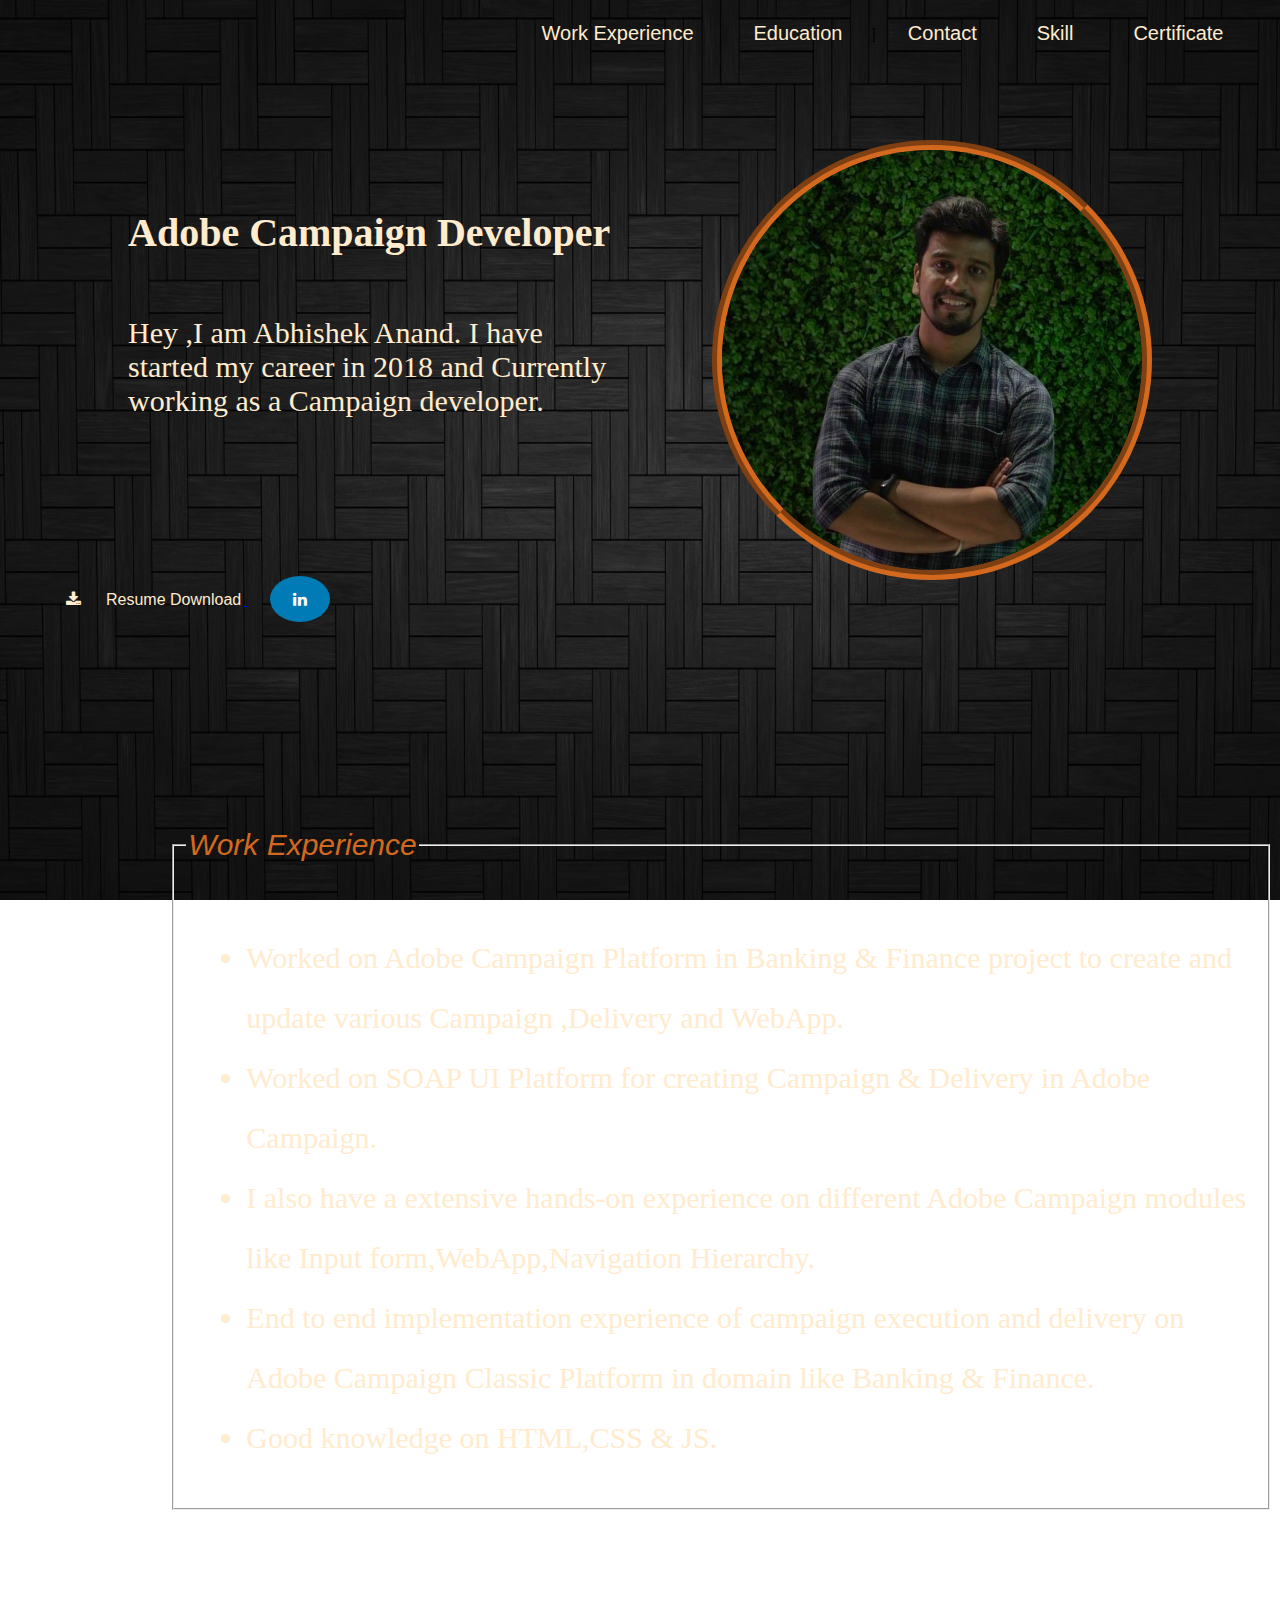
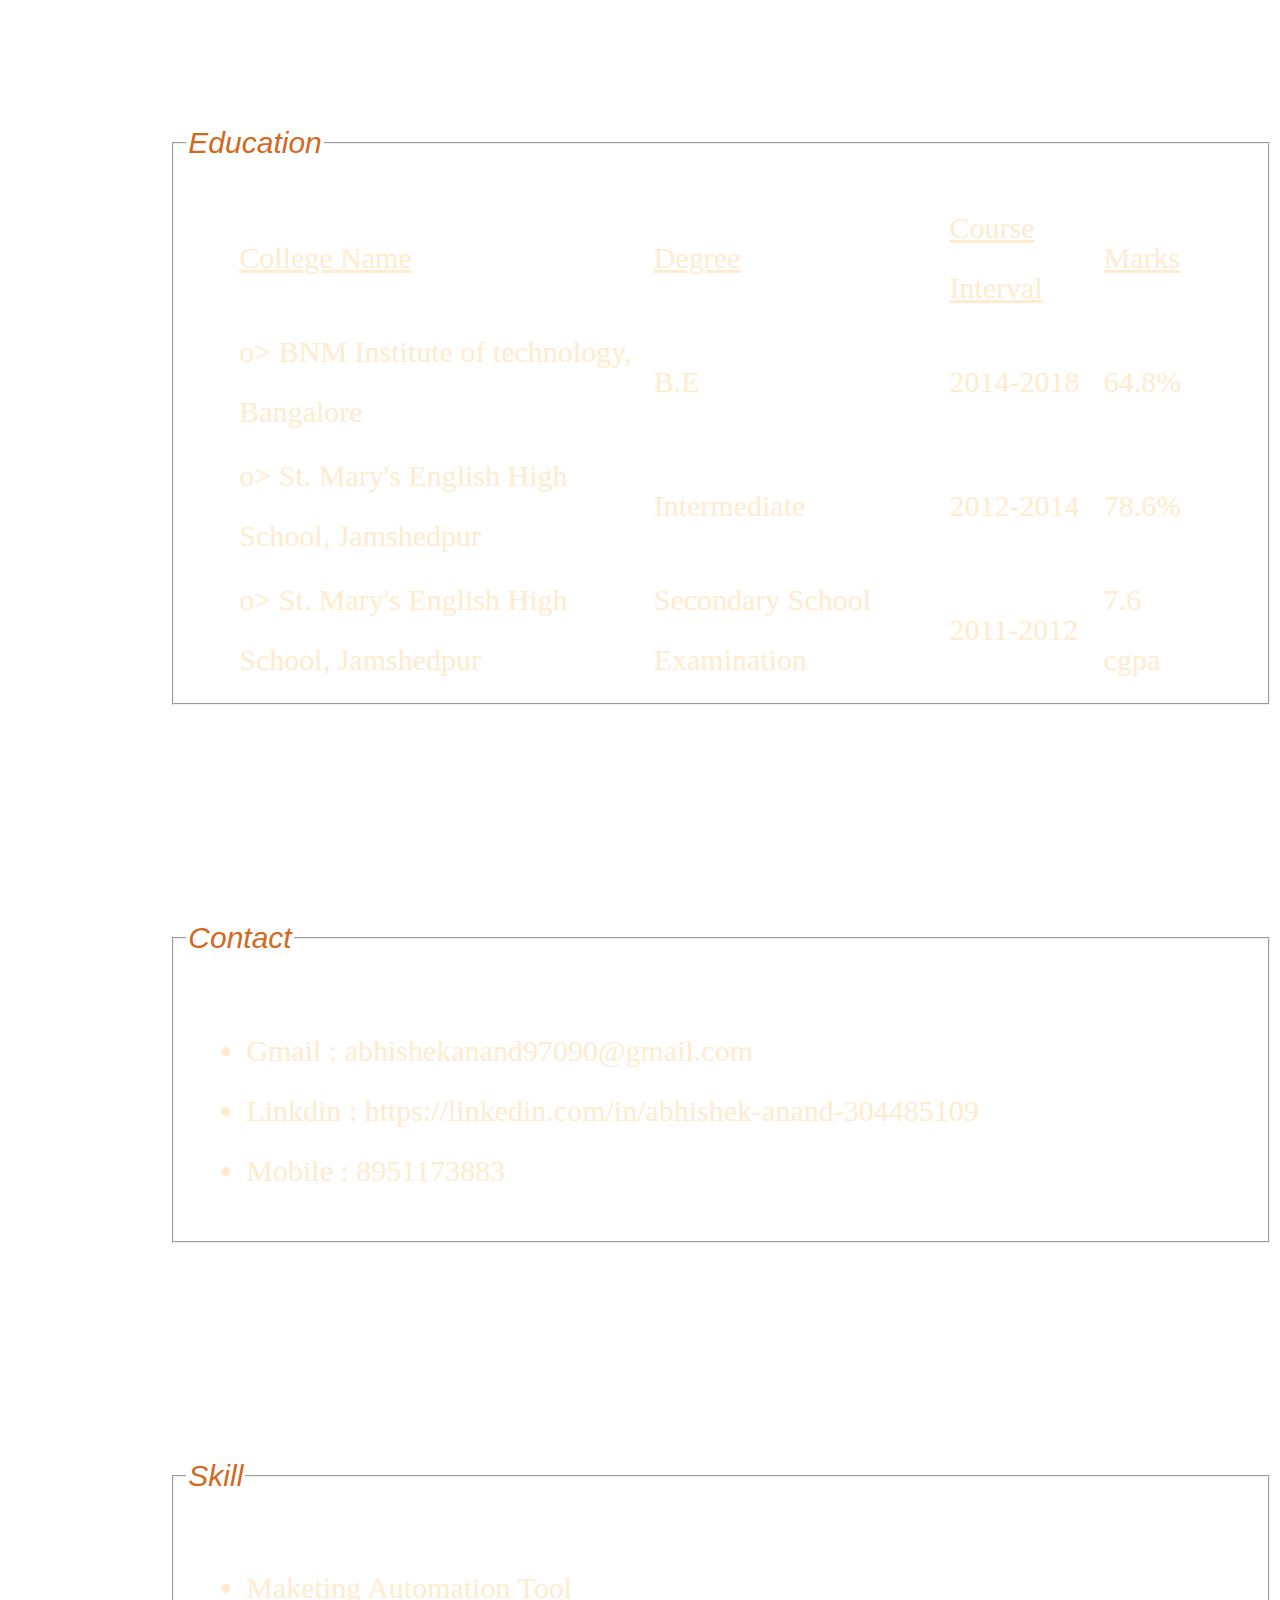
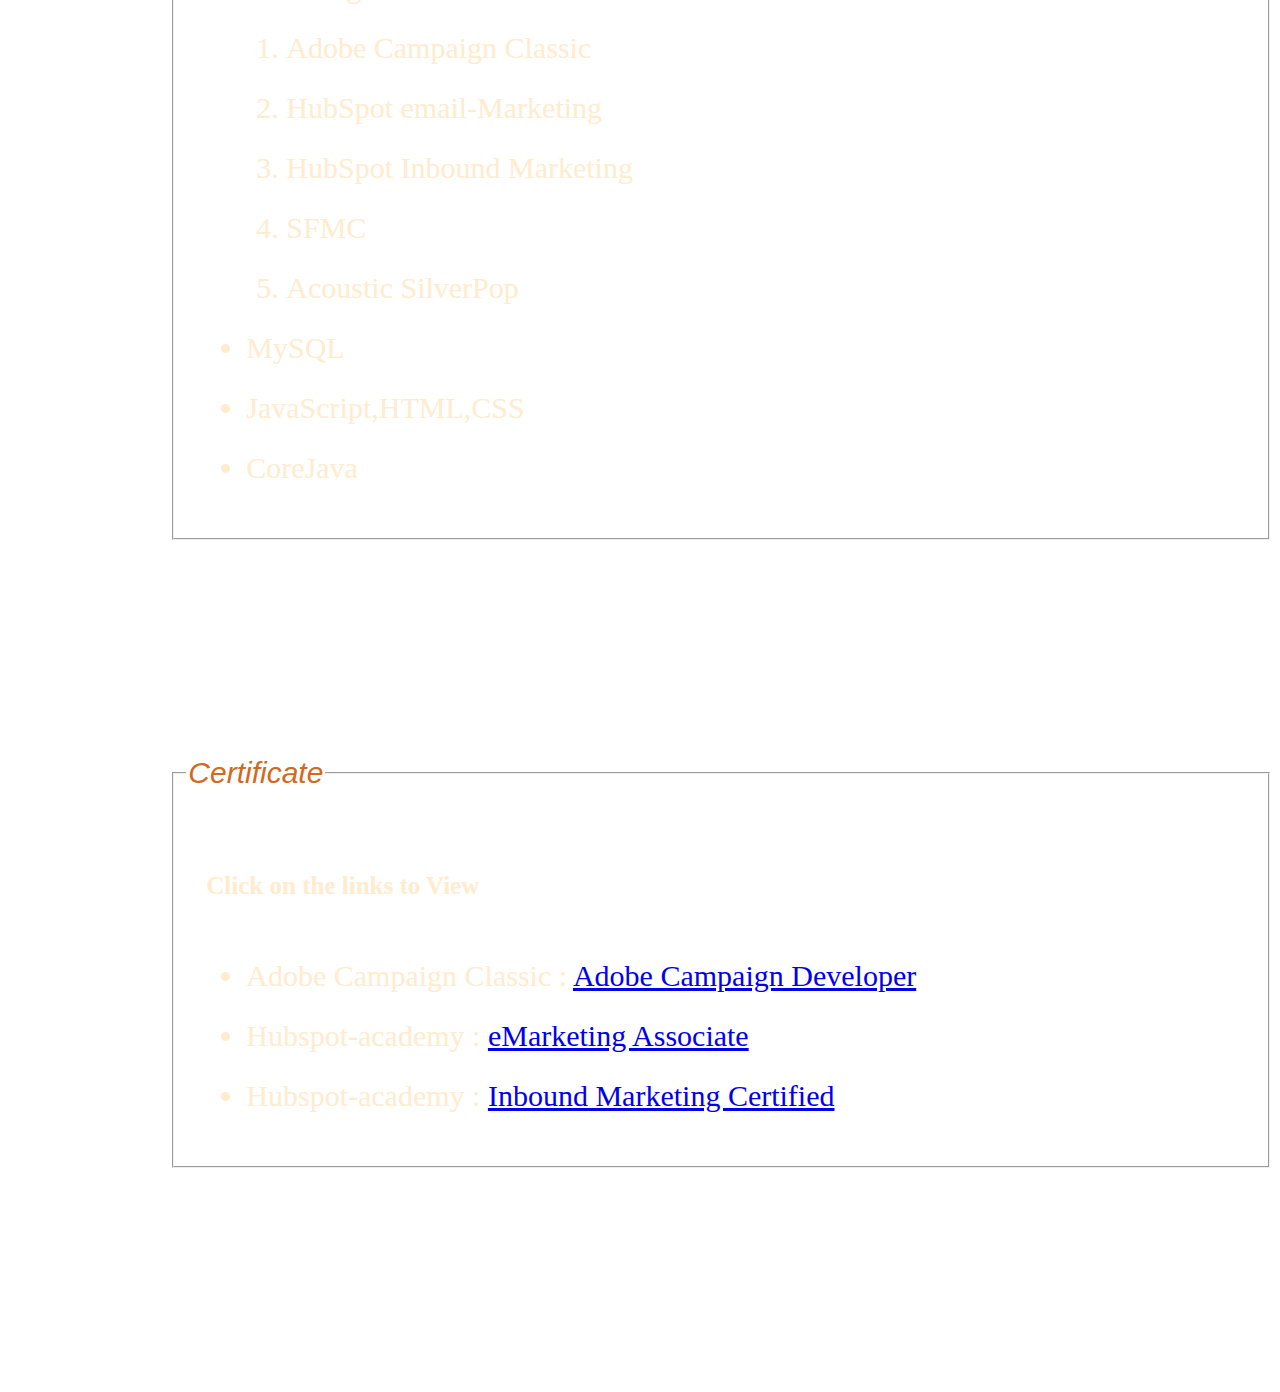
==== index.html @ 121d0bba "Update index.html" ====
<!DOCTYPE html>
<html>
    <head>
      <link rel="icon" href="logo.jpg" type="image/gif" sizes="16x16">
      <meta name="viewport" content="width=device-width, initial-scale=1.0">
        <title>Abhi-Portfolio</title>
        <link rel="stylesheet" href="lookfill.css" type="text/css">
        <link rel="stylesheet" href="favicon.css" type="text/css">
        <link rel="stylesheet" href="https://cdnjs.cloudflare.com/ajax/libs/font-awesome/4.7.0/css/font-awesome.min.css">
        
        <script  type="text/javascript" src="scriptfile.js"></script>
    </head>

    <body>
      
        <div id="buttonshift" >
          
            <a  class="btn" href="#WorkExperience" id="work" >Work Experience</a>
           <a class="btn" href="#Education" id="edu">Education</a>]
            <a class="btn" href="#Contact" id="con">Contact</a>
            <a class="btn" href="#Skill" id="ski">Skill</a>
          <a class="btn" href="#Certificate" id="cer">Certificate</a>

          </div>
          
        <h1 id="about1">Adobe Campaign Developer</h1>
        <div id="about">Hey ,I am Abhishek Anand. I have started my career in 2018
             and Currently working as a Campaign developer. <br>
             
        </div>
        

        <span ><img id="mypic" src="mypic.jpg" alt="Profile Pic"></span>

       
        <a href="Myresume9_2020.pdf" target="_blank">
            <button class="download"><i class="fa fa-download"></i>Resume Download</button>
          </a>
        
          <div id="favicaon" style="display: inline; margin-left: 20px; position: relative;">
          <a href="https://www.linkedin.com/in/abhishek-anand-304485109/" target="_blank" class="fa fa-linkedin"></a>
          </div>
          <br></br><br></br><br></br><br></br><br></br><br></br>
          <fieldset id="fieldset">
            <legend class="legend" id="WorkExperience">Work Experience</legend>
            <div id="workexp">
              <ul>
                  <li id="o1">Worked on Adobe Campaign Platform in
                      Banking & Finance project to create and update various
                      Campaign ,Delivery and WebApp.
                  </li>
                  <li id="o2">
                     Worked on SOAP UI Platform for creating Campaign & Delivery in Adobe Campaign.
                  </li>
                  <li id="o3">
                      I also have a extensive hands-on experience on
      different Adobe Campaign modules like Input
      form,WebApp,Navigation Hierarchy. 
                  </li>
                  <li id="o4">
                      End to end implementation experience of campaign
      execution and delivery on Adobe Campaign Classic
      Platform in domain like Banking & Finance.
      
                  </li>
                  <li id="o5">
                      Good knowledge on HTML,CSS & JS.
                  </li>
                  
              </ul>
          </div>
          </fieldset>

          <br></br><br></br><br></br><br></br><br></br><br></br>
          <fieldset id="fieldset">
            <legend class="legend" id="Education">Education</legend>
            <div>
              <table>
                <table id="education" >
                <tr id="o1" style="width: auto; text-decoration: underline;">
                    <td>
                      College Name
                    </td>
                    <td>
                        Degree
                      </td>
                      <td>
                        Course Interval
                      </td>
                      <td>
                        Marks
                      </td>
                </tr>
    
                <tr id="o2" style="width: auto;" >
                    <td>
                       o> BNM Institute of technology, Bangalore
                    </td>
                    <td>
                        B.E
                      </td>
                      <td>
                        2014-2018
                      </td>
                      <td>
                        64.8%
                      </td>
                </tr>
    
                <tr  id="o3" style="width: auto;" >
                    <td>
                        o>  St. Mary's English High School, Jamshedpur
                    </td>
                    <td>
                        Intermediate
                      </td>
                      <td>
                        2012-2014
                      </td>
                      <td>
                        78.6%
                      </td>
                </tr>
                <tr  id="o4" style="width: auto;">
                    <td>
                        o>  St. Mary's English High School, Jamshedpur
                    </td>
                    <td>
                        Secondary School Examination
                      </td>
                      <td>
                        2011-2012
                      </td>
                      <td>
                        7.6 cgpa
                      </td>
                </tr>
            </table>
          </div>
          </fieldset>
          <br></br><br></br><br></br><br></br><br></br><br></br>

          <fieldset id="fieldset">
            <legend class="legend" id="Contact">Contact</legend>
            <div id="workexp">
              <ul>
                  <li id="o1">Gmail : abhishekanand97090@gmail.com
                  </li>
                  <li id="o2" >
                     Linkdin : https://linkedin.com/in/abhishek-anand-304485109
                  </li>
                  <li id="o3">
                      Mobile : 8951173883
                  </li>
                  
              </ul>
          </div>
          </fieldset>
          <br></br><br></br><br></br><br></br><br></br><br></br>
          <fieldset id="fieldset">
            <legend class="legend" id="Skill">Skill</legend>
            <div id="workexp">
              <ul>
                  <li id="o1">Maketing Automation Tool
                      <ol>
                          <li>
                              Adobe Campaign Classic
                          </li>
                          <li>
                              HubSpot email-Marketing
                          </li>
                          <li>
                              HubSpot Inbound Marketing
                          </li>
                          <li>
                             SFMC
                          </li>
                          <li>
                              Acoustic SilverPop
                          </li>
                      </ol>
                  </li>
                  <li id="o2" >
                      MySQL 
                  </li>
                  <li id="o3">
                      JavaScript,HTML,CSS
                  </li>
                  <li id="o4">
                      CoreJava
                  </li>
                  
              </ul>
          </div>
          </fieldset>
          <br></br><br></br><br></br><br></br><br></br><br></br>
          <fieldset id="fieldset">
            <legend class="legend" id="Certificate">Certificate</legend>
            <div id="workexp">
              <P id="clicktoview">Click on the links to View</P>
          <ul>
              <li id="o1">Adobe Campaign Classic : <a href="Adobe Certified Expert - Adobe Campaign Classic Developer certificate.pdf" target="_blank">Adobe Campaign Developer</a>
              </li>
              <li id="o2">Hubspot-academy : <a href="https://hubspot-academy.s3.amazonaws.com/prod/tracks/user-certificates/42e59c6eccc74c9c998860ed0d73ad3a-1573316222285.png" target="_blank">eMarketing Associate</a>
                
              </li>
              <li id="o3">
                  Hubspot-academy : <a href="https://hubspot-academy.s3.amazonaws.com/prod/tracks/user-certificates/e8652c9cdcc6486da50f7820f9ba9995-1583338075928.png" target="_blank">Inbound Marketing Certified</a>
              </li>
              
          </ul>
      </div>
              
          </fieldset>

          <br></br><br></br><br></br><br></br><br></br><br></br>


    </body>
</html>
---- lookfill.css ----
body{
    background-image: url(bakground.jpg);
    background-size: cover;
    background-attachment: fixed;
   
 }
 
.btn{
     border: none;
     background-color: inherit;
     color: blanchedalmond;
     padding: 14px 28px;
     font-size: 20px;
     cursor: pointer;
     display: inline-block;
     font-family: -apple-system, BlinkMacSystemFont, 'Segoe UI', Roboto, Oxygen, Ubuntu, Cantarell, 'Open Sans', 'Helvetica Neue', sans-serif;
     border-radius: 20px;
     text-decoration: none;
     
     }

.btn:hover {background: chocolate;
        font-weight: bold;
         }
 
     
 
#about1{
     width: 500px;
     color: blanchedalmond;
     margin-top: 150px;
     margin-left: 120px;
     position: relative;
     font-size: 40px;
     transition: 2s;
     
     }

#about{
     width: 500px;
     color: blanchedalmond;
     margin-left: 120px;
     margin-top: 60px;
     font-size: 30px;
     position: relative;
     }
 
#mypic{
     border: 10px solid chocolate;
     width: 420px;
     height: 420px;
     margin-left: 55%;
     top: 140px;
     position: absolute;
     vertical-align:-webkit-baseline-middle;
     border-radius: 50%;
     border-style: groove;
     transition: 1.5s;
   
    }
    
#mypic:hover{
     
     width: 450px;
     height: 450px;
    
    }
   
   
 
#buttonshift{margin-left: 40%;}
 
.download{
         border: none;
         background-color: inherit;
         color: blanchedalmond;
         padding: 1px 2px;
         font-size: 16px;
         cursor: pointer;
         display: inline-block;
         margin-top: 150px;
         margin-left: 30px;
         position: relative;
     }
     
.download:hover {color: lawngreen;}
 
#workexp{
         
         color: blanchedalmond;
         margin-left: 20px;
         margin-top: 60px;
         font-size: 30px;
         position: relative;
         line-height: 60px;
         }
     
#o1,#o2,#o3,#o4,#o5{
             transition: .8s;
         }
    #o1:hover{
             color: lawngreen;
         }
    #o2:hover{
             color: lawngreen;
         }
    #o3:hover{
             color: lawngreen;
         }
    #o4:hover{
             color: lawngreen;
         }
    #o5:hover{
             color: lawngreen;
         }
 
#education{
         
    color: blanchedalmond;
    margin-left: 50px;
    margin-top: 30px;
    font-size: 30px;
    position: relative;
    line-height: 60px;
    width: 90%;
    }

.fa {
    padding: 15px;
    font-size: 50px;
    width: 30px;
    text-align: center;
    text-decoration: none;
    margin: 7px 3px;
    border-radius: 50%;
              }
              
.fa:hover {
    opacity: 0.7;
}

.fa-linkedin {
background: #007bb5;
color: white;
}


#fieldset{
    
max-width: 1080px;

text-align: left;
margin-left: 13%;



}


.legend{
    color: chocolate;
    font-size: 30px;
    font-style: italic;
    
    font-family: 'Trebuchet MS', 'Lucida Sans Unicode', 'Lucida Grande', 'Lucida Sans', Arial, sans-serif;
}
#clicktoview{
    font-size: 25px;
    font-weight: bold;
}

  @media only screen and (max-width:500px)
 {
    /* For phone: */
    body{
        background-image: url(bakground.jpg);
        background-size: cover;
        background-attachment: fixed;
        width: inherit;
        margin-left: 20px;
     }
     
    .btn{
         border: none;
         background-color: inherit;
         color: blanchedalmond;
         padding: 8px 9px;
         font-size: 7px;
         cursor: pointer;
         display: inline-block;
         font-family: -apple-system, BlinkMacSystemFont, 'Segoe UI', Roboto, Oxygen, Ubuntu, Cantarell, 'Open Sans', 'Helvetica Neue', sans-serif;
         border-radius: 20px;
         text-decoration: none;
         
         }
    
    .btn:hover {background: chocolate;
            font-weight: bold;
             }
     
         
     
    #about1{
         width: 100px;
         color: blanchedalmond;
         margin-top: 60px;
         margin-left: 30px;
         position: relative;
         font-size: 10px;
         transition: 2s;
         
         }
         
    
    #about{
         width: 100px;
         color: blanchedalmond;
         margin-left: 30px;
         margin-top: 40px;
         font-size: 10px;
         position: relative;
         }
     
    #mypic{
         border: 10px solid chocolate;
         width: 80px;
         height: 80px;
         margin-left: 190px;
         top: 90px;
         position: absolute;
         vertical-align:-webkit-baseline-middle;
         border-radius: 50%;
         border-style: groove;
         transition: 1.5s;
       
        }
        
    #mypic:hover{
         
         width: 100px;
         height: 100px;
        
        }
       
       
     
    #buttonshift{margin-left: 20%;}
     
    .download{
             border: none;
             background-color: inherit;
             color: blanchedalmond;
             padding: 1px 2px;
             font-size: 8px;
             cursor: pointer;
             display: inline-block;
             margin-top: 80px;
             margin-left: 2px;
             position: relative;
         }
         
    .download:hover {color: lawngreen;}
     
    #workexp{
             
             color: blanchedalmond;
             margin-left: 5px;
             margin-top: 20px;
             font-size:5px;
             position: relative;
             line-height: 15px;
             
             }
         
    #o1,#o2,#o3,#o4,#o5{
                 transition: .5s;
                 font-size: 10px;
             }
        #o1:hover{
                 color: lawngreen;
             }
        #o2:hover{
                 color: lawngreen;
             }
        #o3:hover{
                 color: lawngreen;
             }
        #o4:hover{
                 color: lawngreen;
             }
        #o5:hover{
                 color: lawngreen;
             }
     
    #education{
             
        color: blanchedalmond;
        margin-left: 0px;
        margin-top: 20px;
        font-size: 5px;
        position: relative;
        line-height: 15px;
        
        }
    
    .fa {
        padding: 5px;
        font-size: 15px;
        width: 10px;
        text-align: center;
        text-decoration: none;
        margin: 7px 3px;
        border-radius: 50%;
                  }
                  
    .fa:hover {
        opacity: 0.7;
    }
    
    .fa-linkedin {
    background: #007bb5;
    color: white;
    }
    .fa-instagram {
    background:#cc0000;
    color: white;
    }
    
    #fieldset{
        
    max-width: 230px;
    margin-left: 30px;
    text-align: left;
    
    
    
    
    
    }
    
    
    .legend{
        color: chocolate;
        font-size: 10px;
        font-style: italic;
        
        font-family: 'Trebuchet MS', 'Lucida Sans Unicode', 'Lucida Grande', 'Lucida Sans', Arial, sans-serif;
    }
    
    #clicktoview{
        font-size: 5px;
        font-weight: bold;
    }
   
  }
---- favicon.css ----
/*!
 *  Font Awesome 4.7.0 by @davegandy - http://fontawesome.io - @fontawesome
 *  License - http://fontawesome.io/license (Font: SIL OFL 1.1, CSS: MIT License)
 */@font-face{font-family:'FontAwesome';src:url('../fonts/fontawesome-webfont.eot?v=4.7.0');src:url('../fonts/fontawesome-webfont.eot?#iefix&v=4.7.0') format('embedded-opentype'),url('../fonts/fontawesome-webfont.woff2?v=4.7.0') format('woff2'),url('../fonts/fontawesome-webfont.woff?v=4.7.0') format('woff'),url('../fonts/fontawesome-webfont.ttf?v=4.7.0') format('truetype'),url('../fonts/fontawesome-webfont.svg?v=4.7.0#fontawesomeregular') format('svg');font-weight:normal;font-style:normal}.fa{display:inline-block;font:normal normal normal 14px/1 FontAwesome;font-size:inherit;text-rendering:auto;-webkit-font-smoothing:antialiased;-moz-osx-font-smoothing:grayscale}.fa-lg{font-size:1.33333333em;line-height:.75em;vertical-align:-15%}.fa-2x{font-size:2em}.fa-3x{font-size:3em}.fa-4x{font-size:4em}.fa-5x{font-size:5em}.fa-fw{width:1.28571429em;text-align:center}.fa-ul{padding-left:0;margin-left:2.14285714em;list-style-type:none}.fa-ul>li{position:relative}.fa-li{position:absolute;left:-2.14285714em;width:2.14285714em;top:.14285714em;text-align:center}.fa-li.fa-lg{left:-1.85714286em}.fa-border{padding:.2em .25em .15em;border:solid .08em #eee;border-radius:.1em}.fa-pull-left{float:left}.fa-pull-right{float:right}.fa.fa-pull-left{margin-right:.3em}.fa.fa-pull-right{margin-left:.3em}.pull-right{float:right}.pull-left{float:left}.fa.pull-left{margin-right:.3em}.fa.pull-right{margin-left:.3em}.fa-spin{-webkit-animation:fa-spin 2s infinite linear;animation:fa-spin 2s infinite linear}.fa-pulse{-webkit-animation:fa-spin 1s infinite steps(8);animation:fa-spin 1s infinite steps(8)}@-webkit-keyframes fa-spin{0%{-webkit-transform:rotate(0deg);transform:rotate(0deg)}100%{-webkit-transform:rotate(359deg);transform:rotate(359deg)}}@keyframes fa-spin{0%{-webkit-transform:rotate(0deg);transform:rotate(0deg)}100%{-webkit-transform:rotate(359deg);transform:rotate(359deg)}}.fa-rotate-90{-ms-filter:"progid:DXImageTransform.Microsoft.BasicImage(rotation=1)";-webkit-transform:rotate(90deg);-ms-transform:rotate(90deg);transform:rotate(90deg)}.fa-rotate-180{-ms-filter:"progid:DXImageTransform.Microsoft.BasicImage(rotation=2)";-webkit-transform:rotate(180deg);-ms-transform:rotate(180deg);transform:rotate(180deg)}.fa-rotate-270{-ms-filter:"progid:DXImageTransform.Microsoft.BasicImage(rotation=3)";-webkit-transform:rotate(270deg);-ms-transform:rotate(270deg);transform:rotate(270deg)}.fa-flip-horizontal{-ms-filter:"progid:DXImageTransform.Microsoft.BasicImage(rotation=0, mirror=1)";-webkit-transform:scale(-1, 1);-ms-transform:scale(-1, 1);transform:scale(-1, 1)}.fa-flip-vertical{-ms-filter:"progid:DXImageTransform.Microsoft.BasicImage(rotation=2, mirror=1)";-webkit-transform:scale(1, -1);-ms-transform:scale(1, -1);transform:scale(1, -1)}:root .fa-rotate-90,:root .fa-rotate-180,:root .fa-rotate-270,:root .fa-flip-horizontal,:root .fa-flip-vertical{filter:none}.fa-stack{position:relative;display:inline-block;width:2em;height:2em;line-height:2em;vertical-align:middle}.fa-stack-1x,.fa-stack-2x{position:absolute;left:0;width:100%;text-align:center}.fa-stack-1x{line-height:inherit}.fa-stack-2x{font-size:2em}.fa-inverse{color:#fff}.fa-glass:before{content:"\f000"}.fa-music:before{content:"\f001"}.fa-search:before{content:"\f002"}.fa-envelope-o:before{content:"\f003"}.fa-heart:before{content:"\f004"}.fa-star:before{content:"\f005"}.fa-star-o:before{content:"\f006"}.fa-user:before{content:"\f007"}.fa-film:before{content:"\f008"}.fa-th-large:before{content:"\f009"}.fa-th:before{content:"\f00a"}.fa-th-list:before{content:"\f00b"}.fa-check:before{content:"\f00c"}.fa-remove:before,.fa-close:before,.fa-times:before{content:"\f00d"}.fa-search-plus:before{content:"\f00e"}.fa-search-minus:before{content:"\f010"}.fa-power-off:before{content:"\f011"}.fa-signal:before{content:"\f012"}.fa-gear:before,.fa-cog:before{content:"\f013"}.fa-trash-o:before{content:"\f014"}.fa-home:before{content:"\f015"}.fa-file-o:before{content:"\f016"}.fa-clock-o:before{content:"\f017"}.fa-road:before{content:"\f018"}.fa-download:before{content:"\f019"}.fa-arrow-circle-o-down:before{content:"\f01a"}.fa-arrow-circle-o-up:before{content:"\f01b"}.fa-inbox:before{content:"\f01c"}.fa-play-circle-o:before{content:"\f01d"}.fa-rotate-right:before,.fa-repeat:before{content:"\f01e"}.fa-refresh:before{content:"\f021"}.fa-list-alt:before{content:"\f022"}.fa-lock:before{content:"\f023"}.fa-flag:before{content:"\f024"}.fa-headphones:before{content:"\f025"}.fa-volume-off:before{content:"\f026"}.fa-volume-down:before{content:"\f027"}.fa-volume-up:before{content:"\f028"}.fa-qrcode:before{content:"\f029"}.fa-barcode:before{content:"\f02a"}.fa-tag:before{content:"\f02b"}.fa-tags:before{content:"\f02c"}.fa-book:before{content:"\f02d"}.fa-bookmark:before{content:"\f02e"}.fa-print:before{content:"\f02f"}.fa-camera:before{content:"\f030"}.fa-font:before{content:"\f031"}.fa-bold:before{content:"\f032"}.fa-italic:before{content:"\f033"}.fa-text-height:before{content:"\f034"}.fa-text-width:before{content:"\f035"}.fa-align-left:before{content:"\f036"}.fa-align-center:before{content:"\f037"}.fa-align-right:before{content:"\f038"}.fa-align-justify:before{content:"\f039"}.fa-list:before{content:"\f03a"}.fa-dedent:before,.fa-outdent:before{content:"\f03b"}.fa-indent:before{content:"\f03c"}.fa-video-camera:before{content:"\f03d"}.fa-photo:before,.fa-image:before,.fa-picture-o:before{content:"\f03e"}.fa-pencil:before{content:"\f040"}.fa-map-marker:before{content:"\f041"}.fa-adjust:before{content:"\f042"}.fa-tint:before{content:"\f043"}.fa-edit:before,.fa-pencil-square-o:before{content:"\f044"}.fa-share-square-o:before{content:"\f045"}.fa-check-square-o:before{content:"\f046"}.fa-arrows:before{content:"\f047"}.fa-step-backward:before{content:"\f048"}.fa-fast-backward:before{content:"\f049"}.fa-backward:before{content:"\f04a"}.fa-play:before{content:"\f04b"}.fa-pause:before{content:"\f04c"}.fa-stop:before{content:"\f04d"}.fa-forward:before{content:"\f04e"}.fa-fast-forward:before{content:"\f050"}.fa-step-forward:before{content:"\f051"}.fa-eject:before{content:"\f052"}.fa-chevron-left:before{content:"\f053"}.fa-chevron-right:before{content:"\f054"}.fa-plus-circle:before{content:"\f055"}.fa-minus-circle:before{content:"\f056"}.fa-times-circle:before{content:"\f057"}.fa-check-circle:before{content:"\f058"}.fa-question-circle:before{content:"\f059"}.fa-info-circle:before{content:"\f05a"}.fa-crosshairs:before{content:"\f05b"}.fa-times-circle-o:before{content:"\f05c"}.fa-check-circle-o:before{content:"\f05d"}.fa-ban:before{content:"\f05e"}.fa-arrow-left:before{content:"\f060"}.fa-arrow-right:before{content:"\f061"}.fa-arrow-up:before{content:"\f062"}.fa-arrow-down:before{content:"\f063"}.fa-mail-forward:before,.fa-share:before{content:"\f064"}.fa-expand:before{content:"\f065"}.fa-compress:before{content:"\f066"}.fa-plus:before{content:"\f067"}.fa-minus:before{content:"\f068"}.fa-asterisk:before{content:"\f069"}.fa-exclamation-circle:before{content:"\f06a"}.fa-gift:before{content:"\f06b"}.fa-leaf:before{content:"\f06c"}.fa-fire:before{content:"\f06d"}.fa-eye:before{content:"\f06e"}.fa-eye-slash:before{content:"\f070"}.fa-warning:before,.fa-exclamation-triangle:before{content:"\f071"}.fa-plane:before{content:"\f072"}.fa-calendar:before{content:"\f073"}.fa-random:before{content:"\f074"}.fa-comment:before{content:"\f075"}.fa-magnet:before{content:"\f076"}.fa-chevron-up:before{content:"\f077"}.fa-chevron-down:before{content:"\f078"}.fa-retweet:before{content:"\f079"}.fa-shopping-cart:before{content:"\f07a"}.fa-folder:before{content:"\f07b"}.fa-folder-open:before{content:"\f07c"}.fa-arrows-v:before{content:"\f07d"}.fa-arrows-h:before{content:"\f07e"}.fa-bar-chart-o:before,.fa-bar-chart:before{content:"\f080"}.fa-twitter-square:before{content:"\f081"}.fa-facebook-square:before{content:"\f082"}.fa-camera-retro:before{content:"\f083"}.fa-key:before{content:"\f084"}.fa-gears:before,.fa-cogs:before{content:"\f085"}.fa-comments:before{content:"\f086"}.fa-thumbs-o-up:before{content:"\f087"}.fa-thumbs-o-down:before{content:"\f088"}.fa-star-half:before{content:"\f089"}.fa-heart-o:before{content:"\f08a"}.fa-sign-out:before{content:"\f08b"}.fa-linkedin-square:before{content:"\f08c"}.fa-thumb-tack:before{content:"\f08d"}.fa-external-link:before{content:"\f08e"}.fa-sign-in:before{content:"\f090"}.fa-trophy:before{content:"\f091"}.fa-github-square:before{content:"\f092"}.fa-upload:before{content:"\f093"}.fa-lemon-o:before{content:"\f094"}.fa-phone:before{content:"\f095"}.fa-square-o:before{content:"\f096"}.fa-bookmark-o:before{content:"\f097"}.fa-phone-square:before{content:"\f098"}.fa-twitter:before{content:"\f099"}.fa-facebook-f:before,.fa-facebook:before{content:"\f09a"}.fa-github:before{content:"\f09b"}.fa-unlock:before{content:"\f09c"}.fa-credit-card:before{content:"\f09d"}.fa-feed:before,.fa-rss:before{content:"\f09e"}.fa-hdd-o:before{content:"\f0a0"}.fa-bullhorn:before{content:"\f0a1"}.fa-bell:before{content:"\f0f3"}.fa-certificate:before{content:"\f0a3"}.fa-hand-o-right:before{content:"\f0a4"}.fa-hand-o-left:before{content:"\f0a5"}.fa-hand-o-up:before{content:"\f0a6"}.fa-hand-o-down:before{content:"\f0a7"}.fa-arrow-circle-left:before{content:"\f0a8"}.fa-arrow-circle-right:before{content:"\f0a9"}.fa-arrow-circle-up:before{content:"\f0aa"}.fa-arrow-circle-down:before{content:"\f0ab"}.fa-globe:before{content:"\f0ac"}.fa-wrench:before{content:"\f0ad"}.fa-tasks:before{content:"\f0ae"}.fa-filter:before{content:"\f0b0"}.fa-briefcase:before{content:"\f0b1"}.fa-arrows-alt:before{content:"\f0b2"}.fa-group:before,.fa-users:before{content:"\f0c0"}.fa-chain:before,.fa-link:before{content:"\f0c1"}.fa-cloud:before{content:"\f0c2"}.fa-flask:before{content:"\f0c3"}.fa-cut:before,.fa-scissors:before{content:"\f0c4"}.fa-copy:before,.fa-files-o:before{content:"\f0c5"}.fa-paperclip:before{content:"\f0c6"}.fa-save:before,.fa-floppy-o:before{content:"\f0c7"}.fa-square:before{content:"\f0c8"}.fa-navicon:before,.fa-reorder:before,.fa-bars:before{content:"\f0c9"}.fa-list-ul:before{content:"\f0ca"}.fa-list-ol:before{content:"\f0cb"}.fa-strikethrough:before{content:"\f0cc"}.fa-underline:before{content:"\f0cd"}.fa-table:before{content:"\f0ce"}.fa-magic:before{content:"\f0d0"}.fa-truck:before{content:"\f0d1"}.fa-pinterest:before{content:"\f0d2"}.fa-pinterest-square:before{content:"\f0d3"}.fa-google-plus-square:before{content:"\f0d4"}.fa-google-plus:before{content:"\f0d5"}.fa-money:before{content:"\f0d6"}.fa-caret-down:before{content:"\f0d7"}.fa-caret-up:before{content:"\f0d8"}.fa-caret-left:before{content:"\f0d9"}.fa-caret-right:before{content:"\f0da"}.fa-columns:before{content:"\f0db"}.fa-unsorted:before,.fa-sort:before{content:"\f0dc"}.fa-sort-down:before,.fa-sort-desc:before{content:"\f0dd"}.fa-sort-up:before,.fa-sort-asc:before{content:"\f0de"}.fa-envelope:before{content:"\f0e0"}.fa-linkedin:before{content:"\f0e1"}.fa-rotate-left:before,.fa-undo:before{content:"\f0e2"}.fa-legal:before,.fa-gavel:before{content:"\f0e3"}.fa-dashboard:before,.fa-tachometer:before{content:"\f0e4"}.fa-comment-o:before{content:"\f0e5"}.fa-comments-o:before{content:"\f0e6"}.fa-flash:before,.fa-bolt:before{content:"\f0e7"}.fa-sitemap:before{content:"\f0e8"}.fa-umbrella:before{content:"\f0e9"}.fa-paste:before,.fa-clipboard:before{content:"\f0ea"}.fa-lightbulb-o:before{content:"\f0eb"}.fa-exchange:before{content:"\f0ec"}.fa-cloud-download:before{content:"\f0ed"}.fa-cloud-upload:before{content:"\f0ee"}.fa-user-md:before{content:"\f0f0"}.fa-stethoscope:before{content:"\f0f1"}.fa-suitcase:before{content:"\f0f2"}.fa-bell-o:before{content:"\f0a2"}.fa-coffee:before{content:"\f0f4"}.fa-cutlery:before{content:"\f0f5"}.fa-file-text-o:before{content:"\f0f6"}.fa-building-o:before{content:"\f0f7"}.fa-hospital-o:before{content:"\f0f8"}.fa-ambulance:before{content:"\f0f9"}.fa-medkit:before{content:"\f0fa"}.fa-fighter-jet:before{content:"\f0fb"}.fa-beer:before{content:"\f0fc"}.fa-h-square:before{content:"\f0fd"}.fa-plus-square:before{content:"\f0fe"}.fa-angle-double-left:before{content:"\f100"}.fa-angle-double-right:before{content:"\f101"}.fa-angle-double-up:before{content:"\f102"}.fa-angle-double-down:before{content:"\f103"}.fa-angle-left:before{content:"\f104"}.fa-angle-right:before{content:"\f105"}.fa-angle-up:before{content:"\f106"}.fa-angle-down:before{content:"\f107"}.fa-desktop:before{content:"\f108"}.fa-laptop:before{content:"\f109"}.fa-tablet:before{content:"\f10a"}.fa-mobile-phone:before,.fa-mobile:before{content:"\f10b"}.fa-circle-o:before{content:"\f10c"}.fa-quote-left:before{content:"\f10d"}.fa-quote-right:before{content:"\f10e"}.fa-spinner:before{content:"\f110"}.fa-circle:before{content:"\f111"}.fa-mail-reply:before,.fa-reply:before{content:"\f112"}.fa-github-alt:before{content:"\f113"}.fa-folder-o:before{content:"\f114"}.fa-folder-open-o:before{content:"\f115"}.fa-smile-o:before{content:"\f118"}.fa-frown-o:before{content:"\f119"}.fa-meh-o:before{content:"\f11a"}.fa-gamepad:before{content:"\f11b"}.fa-keyboard-o:before{content:"\f11c"}.fa-flag-o:before{content:"\f11d"}.fa-flag-checkered:before{content:"\f11e"}.fa-terminal:before{content:"\f120"}.fa-code:before{content:"\f121"}.fa-mail-reply-all:before,.fa-reply-all:before{content:"\f122"}.fa-star-half-empty:before,.fa-star-half-full:before,.fa-star-half-o:before{content:"\f123"}.fa-location-arrow:before{content:"\f124"}.fa-crop:before{content:"\f125"}.fa-code-fork:before{content:"\f126"}.fa-unlink:before,.fa-chain-broken:before{content:"\f127"}.fa-question:before{content:"\f128"}.fa-info:before{content:"\f129"}.fa-exclamation:before{content:"\f12a"}.fa-superscript:before{content:"\f12b"}.fa-subscript:before{content:"\f12c"}.fa-eraser:before{content:"\f12d"}.fa-puzzle-piece:before{content:"\f12e"}.fa-microphone:before{content:"\f130"}.fa-microphone-slash:before{content:"\f131"}.fa-shield:before{content:"\f132"}.fa-calendar-o:before{content:"\f133"}.fa-fire-extinguisher:before{content:"\f134"}.fa-rocket:before{content:"\f135"}.fa-maxcdn:before{content:"\f136"}.fa-chevron-circle-left:before{content:"\f137"}.fa-chevron-circle-right:before{content:"\f138"}.fa-chevron-circle-up:before{content:"\f139"}.fa-chevron-circle-down:before{content:"\f13a"}.fa-html5:before{content:"\f13b"}.fa-css3:before{content:"\f13c"}.fa-anchor:before{content:"\f13d"}.fa-unlock-alt:before{content:"\f13e"}.fa-bullseye:before{content:"\f140"}.fa-ellipsis-h:before{content:"\f141"}.fa-ellipsis-v:before{content:"\f142"}.fa-rss-square:before{content:"\f143"}.fa-play-circle:before{content:"\f144"}.fa-ticket:before{content:"\f145"}.fa-minus-square:before{content:"\f146"}.fa-minus-square-o:before{content:"\f147"}.fa-level-up:before{content:"\f148"}.fa-level-down:before{content:"\f149"}.fa-check-square:before{content:"\f14a"}.fa-pencil-square:before{content:"\f14b"}.fa-external-link-square:before{content:"\f14c"}.fa-share-square:before{content:"\f14d"}.fa-compass:before{content:"\f14e"}.fa-toggle-down:before,.fa-caret-square-o-down:before{content:"\f150"}.fa-toggle-up:before,.fa-caret-square-o-up:before{content:"\f151"}.fa-toggle-right:before,.fa-caret-square-o-right:before{content:"\f152"}.fa-euro:before,.fa-eur:before{content:"\f153"}.fa-gbp:before{content:"\f154"}.fa-dollar:before,.fa-usd:before{content:"\f155"}.fa-rupee:before,.fa-inr:before{content:"\f156"}.fa-cny:before,.fa-rmb:before,.fa-yen:before,.fa-jpy:before{content:"\f157"}.fa-ruble:before,.fa-rouble:before,.fa-rub:before{content:"\f158"}.fa-won:before,.fa-krw:before{content:"\f159"}.fa-bitcoin:before,.fa-btc:before{content:"\f15a"}.fa-file:before{content:"\f15b"}.fa-file-text:before{content:"\f15c"}.fa-sort-alpha-asc:before{content:"\f15d"}.fa-sort-alpha-desc:before{content:"\f15e"}.fa-sort-amount-asc:before{content:"\f160"}.fa-sort-amount-desc:before{content:"\f161"}.fa-sort-numeric-asc:before{content:"\f162"}.fa-sort-numeric-desc:before{content:"\f163"}.fa-thumbs-up:before{content:"\f164"}.fa-thumbs-down:before{content:"\f165"}.fa-youtube-square:before{content:"\f166"}.fa-youtube:before{content:"\f167"}.fa-xing:before{content:"\f168"}.fa-xing-square:before{content:"\f169"}.fa-youtube-play:before{content:"\f16a"}.fa-dropbox:before{content:"\f16b"}.fa-stack-overflow:before{content:"\f16c"}.fa-instagram:before{content:"\f16d"}.fa-flickr:before{content:"\f16e"}.fa-adn:before{content:"\f170"}.fa-bitbucket:before{content:"\f171"}.fa-bitbucket-square:before{content:"\f172"}.fa-tumblr:before{content:"\f173"}.fa-tumblr-square:before{content:"\f174"}.fa-long-arrow-down:before{content:"\f175"}.fa-long-arrow-up:before{content:"\f176"}.fa-long-arrow-left:before{content:"\f177"}.fa-long-arrow-right:before{content:"\f178"}.fa-apple:before{content:"\f179"}.fa-windows:before{content:"\f17a"}.fa-android:before{content:"\f17b"}.fa-linux:before{content:"\f17c"}.fa-dribbble:before{content:"\f17d"}.fa-skype:before{content:"\f17e"}.fa-foursquare:before{content:"\f180"}.fa-trello:before{content:"\f181"}.fa-female:before{content:"\f182"}.fa-male:before{content:"\f183"}.fa-gittip:before,.fa-gratipay:before{content:"\f184"}.fa-sun-o:before{content:"\f185"}.fa-moon-o:before{content:"\f186"}.fa-archive:before{content:"\f187"}.fa-bug:before{content:"\f188"}.fa-vk:before{content:"\f189"}.fa-weibo:before{content:"\f18a"}.fa-renren:before{content:"\f18b"}.fa-pagelines:before{content:"\f18c"}.fa-stack-exchange:before{content:"\f18d"}.fa-arrow-circle-o-right:before{content:"\f18e"}.fa-arrow-circle-o-left:before{content:"\f190"}.fa-toggle-left:before,.fa-caret-square-o-left:before{content:"\f191"}.fa-dot-circle-o:before{content:"\f192"}.fa-wheelchair:before{content:"\f193"}.fa-vimeo-square:before{content:"\f194"}.fa-turkish-lira:before,.fa-try:before{content:"\f195"}.fa-plus-square-o:before{content:"\f196"}.fa-space-shuttle:before{content:"\f197"}.fa-slack:before{content:"\f198"}.fa-envelope-square:before{content:"\f199"}.fa-wordpress:before{content:"\f19a"}.fa-openid:before{content:"\f19b"}.fa-institution:before,.fa-bank:before,.fa-university:before{content:"\f19c"}.fa-mortar-board:before,.fa-graduation-cap:before{content:"\f19d"}.fa-yahoo:before{content:"\f19e"}.fa-google:before{content:"\f1a0"}.fa-reddit:before{content:"\f1a1"}.fa-reddit-square:before{content:"\f1a2"}.fa-stumbleupon-circle:before{content:"\f1a3"}.fa-stumbleupon:before{content:"\f1a4"}.fa-delicious:before{content:"\f1a5"}.fa-digg:before{content:"\f1a6"}.fa-pied-piper-pp:before{content:"\f1a7"}.fa-pied-piper-alt:before{content:"\f1a8"}.fa-drupal:before{content:"\f1a9"}.fa-joomla:before{content:"\f1aa"}.fa-language:before{content:"\f1ab"}.fa-fax:before{content:"\f1ac"}.fa-building:before{content:"\f1ad"}.fa-child:before{content:"\f1ae"}.fa-paw:before{content:"\f1b0"}.fa-spoon:before{content:"\f1b1"}.fa-cube:before{content:"\f1b2"}.fa-cubes:before{content:"\f1b3"}.fa-behance:before{content:"\f1b4"}.fa-behance-square:before{content:"\f1b5"}.fa-steam:before{content:"\f1b6"}.fa-steam-square:before{content:"\f1b7"}.fa-recycle:before{content:"\f1b8"}.fa-automobile:before,.fa-car:before{content:"\f1b9"}.fa-cab:before,.fa-taxi:before{content:"\f1ba"}.fa-tree:before{content:"\f1bb"}.fa-spotify:before{content:"\f1bc"}.fa-deviantart:before{content:"\f1bd"}.fa-soundcloud:before{content:"\f1be"}.fa-database:before{content:"\f1c0"}.fa-file-pdf-o:before{content:"\f1c1"}.fa-file-word-o:before{content:"\f1c2"}.fa-file-excel-o:before{content:"\f1c3"}.fa-file-powerpoint-o:before{content:"\f1c4"}.fa-file-photo-o:before,.fa-file-picture-o:before,.fa-file-image-o:before{content:"\f1c5"}.fa-file-zip-o:before,.fa-file-archive-o:before{content:"\f1c6"}.fa-file-sound-o:before,.fa-file-audio-o:before{content:"\f1c7"}.fa-file-movie-o:before,.fa-file-video-o:before{content:"\f1c8"}.fa-file-code-o:before{content:"\f1c9"}.fa-vine:before{content:"\f1ca"}.fa-codepen:before{content:"\f1cb"}.fa-jsfiddle:before{content:"\f1cc"}.fa-life-bouy:before,.fa-life-buoy:before,.fa-life-saver:before,.fa-support:before,.fa-life-ring:before{content:"\f1cd"}.fa-circle-o-notch:before{content:"\f1ce"}.fa-ra:before,.fa-resistance:before,.fa-rebel:before{content:"\f1d0"}.fa-ge:before,.fa-empire:before{content:"\f1d1"}.fa-git-square:before{content:"\f1d2"}.fa-git:before{content:"\f1d3"}.fa-y-combinator-square:before,.fa-yc-square:before,.fa-hacker-news:before{content:"\f1d4"}.fa-tencent-weibo:before{content:"\f1d5"}.fa-qq:before{content:"\f1d6"}.fa-wechat:before,.fa-weixin:before{content:"\f1d7"}.fa-send:before,.fa-paper-plane:before{content:"\f1d8"}.fa-send-o:before,.fa-paper-plane-o:before{content:"\f1d9"}.fa-history:before{content:"\f1da"}.fa-circle-thin:before{content:"\f1db"}.fa-header:before{content:"\f1dc"}.fa-paragraph:before{content:"\f1dd"}.fa-sliders:before{content:"\f1de"}.fa-share-alt:before{content:"\f1e0"}.fa-share-alt-square:before{content:"\f1e1"}.fa-bomb:before{content:"\f1e2"}.fa-soccer-ball-o:before,.fa-futbol-o:before{content:"\f1e3"}.fa-tty:before{content:"\f1e4"}.fa-binoculars:before{content:"\f1e5"}.fa-plug:before{content:"\f1e6"}.fa-slideshare:before{content:"\f1e7"}.fa-twitch:before{content:"\f1e8"}.fa-yelp:before{content:"\f1e9"}.fa-newspaper-o:before{content:"\f1ea"}.fa-wifi:before{content:"\f1eb"}.fa-calculator:before{content:"\f1ec"}.fa-paypal:before{content:"\f1ed"}.fa-google-wallet:before{content:"\f1ee"}.fa-cc-visa:before{content:"\f1f0"}.fa-cc-mastercard:before{content:"\f1f1"}.fa-cc-discover:before{content:"\f1f2"}.fa-cc-amex:before{content:"\f1f3"}.fa-cc-paypal:before{content:"\f1f4"}.fa-cc-stripe:before{content:"\f1f5"}.fa-bell-slash:before{content:"\f1f6"}.fa-bell-slash-o:before{content:"\f1f7"}.fa-trash:before{content:"\f1f8"}.fa-copyright:before{content:"\f1f9"}.fa-at:before{content:"\f1fa"}.fa-eyedropper:before{content:"\f1fb"}.fa-paint-brush:before{content:"\f1fc"}.fa-birthday-cake:before{content:"\f1fd"}.fa-area-chart:before{content:"\f1fe"}.fa-pie-chart:before{content:"\f200"}.fa-line-chart:before{content:"\f201"}.fa-lastfm:before{content:"\f202"}.fa-lastfm-square:before{content:"\f203"}.fa-toggle-off:before{content:"\f204"}.fa-toggle-on:before{content:"\f205"}.fa-bicycle:before{content:"\f206"}.fa-bus:before{content:"\f207"}.fa-ioxhost:before{content:"\f208"}.fa-angellist:before{content:"\f209"}.fa-cc:before{content:"\f20a"}.fa-shekel:before,.fa-sheqel:before,.fa-ils:before{content:"\f20b"}.fa-meanpath:before{content:"\f20c"}.fa-buysellads:before{content:"\f20d"}.fa-connectdevelop:before{content:"\f20e"}.fa-dashcube:before{content:"\f210"}.fa-forumbee:before{content:"\f211"}.fa-leanpub:before{content:"\f212"}.fa-sellsy:before{content:"\f213"}.fa-shirtsinbulk:before{content:"\f214"}.fa-simplybuilt:before{content:"\f215"}.fa-skyatlas:before{content:"\f216"}.fa-cart-plus:before{content:"\f217"}.fa-cart-arrow-down:before{content:"\f218"}.fa-diamond:before{content:"\f219"}.fa-ship:before{content:"\f21a"}.fa-user-secret:before{content:"\f21b"}.fa-motorcycle:before{content:"\f21c"}.fa-street-view:before{content:"\f21d"}.fa-heartbeat:before{content:"\f21e"}.fa-venus:before{content:"\f221"}.fa-mars:before{content:"\f222"}.fa-mercury:before{content:"\f223"}.fa-intersex:before,.fa-transgender:before{content:"\f224"}.fa-transgender-alt:before{content:"\f225"}.fa-venus-double:before{content:"\f226"}.fa-mars-double:before{content:"\f227"}.fa-venus-mars:before{content:"\f228"}.fa-mars-stroke:before{content:"\f229"}.fa-mars-stroke-v:before{content:"\f22a"}.fa-mars-stroke-h:before{content:"\f22b"}.fa-neuter:before{content:"\f22c"}.fa-genderless:before{content:"\f22d"}.fa-facebook-official:before{content:"\f230"}.fa-pinterest-p:before{content:"\f231"}.fa-whatsapp:before{content:"\f232"}.fa-server:before{content:"\f233"}.fa-user-plus:before{content:"\f234"}.fa-user-times:before{content:"\f235"}.fa-hotel:before,.fa-bed:before{content:"\f236"}.fa-viacoin:before{content:"\f237"}.fa-train:before{content:"\f238"}.fa-subway:before{content:"\f239"}.fa-medium:before{content:"\f23a"}.fa-yc:before,.fa-y-combinator:before{content:"\f23b"}.fa-optin-monster:before{content:"\f23c"}.fa-opencart:before{content:"\f23d"}.fa-expeditedssl:before{content:"\f23e"}.fa-battery-4:before,.fa-battery:before,.fa-battery-full:before{content:"\f240"}.fa-battery-3:before,.fa-battery-three-quarters:before{content:"\f241"}.fa-battery-2:before,.fa-battery-half:before{content:"\f242"}.fa-battery-1:before,.fa-battery-quarter:before{content:"\f243"}.fa-battery-0:before,.fa-battery-empty:before{content:"\f244"}.fa-mouse-pointer:before{content:"\f245"}.fa-i-cursor:before{content:"\f246"}.fa-object-group:before{content:"\f247"}.fa-object-ungroup:before{content:"\f248"}.fa-sticky-note:before{content:"\f249"}.fa-sticky-note-o:before{content:"\f24a"}.fa-cc-jcb:before{content:"\f24b"}.fa-cc-diners-club:before{content:"\f24c"}.fa-clone:before{content:"\f24d"}.fa-balance-scale:before{content:"\f24e"}.fa-hourglass-o:before{content:"\f250"}.fa-hourglass-1:before,.fa-hourglass-start:before{content:"\f251"}.fa-hourglass-2:before,.fa-hourglass-half:before{content:"\f252"}.fa-hourglass-3:before,.fa-hourglass-end:before{content:"\f253"}.fa-hourglass:before{content:"\f254"}.fa-hand-grab-o:before,.fa-hand-rock-o:before{content:"\f255"}.fa-hand-stop-o:before,.fa-hand-paper-o:before{content:"\f256"}.fa-hand-scissors-o:before{content:"\f257"}.fa-hand-lizard-o:before{content:"\f258"}.fa-hand-spock-o:before{content:"\f259"}.fa-hand-pointer-o:before{content:"\f25a"}.fa-hand-peace-o:before{content:"\f25b"}.fa-trademark:before{content:"\f25c"}.fa-registered:before{content:"\f25d"}.fa-creative-commons:before{content:"\f25e"}.fa-gg:before{content:"\f260"}.fa-gg-circle:before{content:"\f261"}.fa-tripadvisor:before{content:"\f262"}.fa-odnoklassniki:before{content:"\f263"}.fa-odnoklassniki-square:before{content:"\f264"}.fa-get-pocket:before{content:"\f265"}.fa-wikipedia-w:before{content:"\f266"}.fa-safari:before{content:"\f267"}.fa-chrome:before{content:"\f268"}.fa-firefox:before{content:"\f269"}.fa-opera:before{content:"\f26a"}.fa-internet-explorer:before{content:"\f26b"}.fa-tv:before,.fa-television:before{content:"\f26c"}.fa-contao:before{content:"\f26d"}.fa-500px:before{content:"\f26e"}.fa-amazon:before{content:"\f270"}.fa-calendar-plus-o:before{content:"\f271"}.fa-calendar-minus-o:before{content:"\f272"}.fa-calendar-times-o:before{content:"\f273"}.fa-calendar-check-o:before{content:"\f274"}.fa-industry:before{content:"\f275"}.fa-map-pin:before{content:"\f276"}.fa-map-signs:before{content:"\f277"}.fa-map-o:before{content:"\f278"}.fa-map:before{content:"\f279"}.fa-commenting:before{content:"\f27a"}.fa-commenting-o:before{content:"\f27b"}.fa-houzz:before{content:"\f27c"}.fa-vimeo:before{content:"\f27d"}.fa-black-tie:before{content:"\f27e"}.fa-fonticons:before{content:"\f280"}.fa-reddit-alien:before{content:"\f281"}.fa-edge:before{content:"\f282"}.fa-credit-card-alt:before{content:"\f283"}.fa-codiepie:before{content:"\f284"}.fa-modx:before{content:"\f285"}.fa-fort-awesome:before{content:"\f286"}.fa-usb:before{content:"\f287"}.fa-product-hunt:before{content:"\f288"}.fa-mixcloud:before{content:"\f289"}.fa-scribd:before{content:"\f28a"}.fa-pause-circle:before{content:"\f28b"}.fa-pause-circle-o:before{content:"\f28c"}.fa-stop-circle:before{content:"\f28d"}.fa-stop-circle-o:before{content:"\f28e"}.fa-shopping-bag:before{content:"\f290"}.fa-shopping-basket:before{content:"\f291"}.fa-hashtag:before{content:"\f292"}.fa-bluetooth:before{content:"\f293"}.fa-bluetooth-b:before{content:"\f294"}.fa-percent:before{content:"\f295"}.fa-gitlab:before{content:"\f296"}.fa-wpbeginner:before{content:"\f297"}.fa-wpforms:before{content:"\f298"}.fa-envira:before{content:"\f299"}.fa-universal-access:before{content:"\f29a"}.fa-wheelchair-alt:before{content:"\f29b"}.fa-question-circle-o:before{content:"\f29c"}.fa-blind:before{content:"\f29d"}.fa-audio-description:before{content:"\f29e"}.fa-volume-control-phone:before{content:"\f2a0"}.fa-braille:before{content:"\f2a1"}.fa-assistive-listening-systems:before{content:"\f2a2"}.fa-asl-interpreting:before,.fa-american-sign-language-interpreting:before{content:"\f2a3"}.fa-deafness:before,.fa-hard-of-hearing:before,.fa-deaf:before{content:"\f2a4"}.fa-glide:before{content:"\f2a5"}.fa-glide-g:before{content:"\f2a6"}.fa-signing:before,.fa-sign-language:before{content:"\f2a7"}.fa-low-vision:before{content:"\f2a8"}.fa-viadeo:before{content:"\f2a9"}.fa-viadeo-square:before{content:"\f2aa"}.fa-snapchat:before{content:"\f2ab"}.fa-snapchat-ghost:before{content:"\f2ac"}.fa-snapchat-square:before{content:"\f2ad"}.fa-pied-piper:before{content:"\f2ae"}.fa-first-order:before{content:"\f2b0"}.fa-yoast:before{content:"\f2b1"}.fa-themeisle:before{content:"\f2b2"}.fa-google-plus-circle:before,.fa-google-plus-official:before{content:"\f2b3"}.fa-fa:before,.fa-font-awesome:before{content:"\f2b4"}.fa-handshake-o:before{content:"\f2b5"}.fa-envelope-open:before{content:"\f2b6"}.fa-envelope-open-o:before{content:"\f2b7"}.fa-linode:before{content:"\f2b8"}.fa-address-book:before{content:"\f2b9"}.fa-address-book-o:before{content:"\f2ba"}.fa-vcard:before,.fa-address-card:before{content:"\f2bb"}.fa-vcard-o:before,.fa-address-card-o:before{content:"\f2bc"}.fa-user-circle:before{content:"\f2bd"}.fa-user-circle-o:before{content:"\f2be"}.fa-user-o:before{content:"\f2c0"}.fa-id-badge:before{content:"\f2c1"}.fa-drivers-license:before,.fa-id-card:before{content:"\f2c2"}.fa-drivers-license-o:before,.fa-id-card-o:before{content:"\f2c3"}.fa-quora:before{content:"\f2c4"}.fa-free-code-camp:before{content:"\f2c5"}.fa-telegram:before{content:"\f2c6"}.fa-thermometer-4:before,.fa-thermometer:before,.fa-thermometer-full:before{content:"\f2c7"}.fa-thermometer-3:before,.fa-thermometer-three-quarters:before{content:"\f2c8"}.fa-thermometer-2:before,.fa-thermometer-half:before{content:"\f2c9"}.fa-thermometer-1:before,.fa-thermometer-quarter:before{content:"\f2ca"}.fa-thermometer-0:before,.fa-thermometer-empty:before{content:"\f2cb"}.fa-shower:before{content:"\f2cc"}.fa-bathtub:before,.fa-s15:before,.fa-bath:before{content:"\f2cd"}.fa-podcast:before{content:"\f2ce"}.fa-window-maximize:before{content:"\f2d0"}.fa-window-minimize:before{content:"\f2d1"}.fa-window-restore:before{content:"\f2d2"}.fa-times-rectangle:before,.fa-window-close:before{content:"\f2d3"}.fa-times-rectangle-o:before,.fa-window-close-o:before{content:"\f2d4"}.fa-bandcamp:before{content:"\f2d5"}.fa-grav:before{content:"\f2d6"}.fa-etsy:before{content:"\f2d7"}.fa-imdb:before{content:"\f2d8"}.fa-ravelry:before{content:"\f2d9"}.fa-eercast:before{content:"\f2da"}.fa-microchip:before{content:"\f2db"}.fa-snowflake-o:before{content:"\f2dc"}.fa-superpowers:before{content:"\f2dd"}.fa-wpexplorer:before{content:"\f2de"}.fa-meetup:before{content:"\f2e0"}.sr-only{position:absolute;width:1px;height:1px;padding:0;margin:-1px;overflow:hidden;clip:rect(0, 0, 0, 0);border:0}.sr-only-focusable:active,.sr-only-focusable:focus{position:static;width:auto;height:auto;margin:0;overflow:visible;clip:auto}
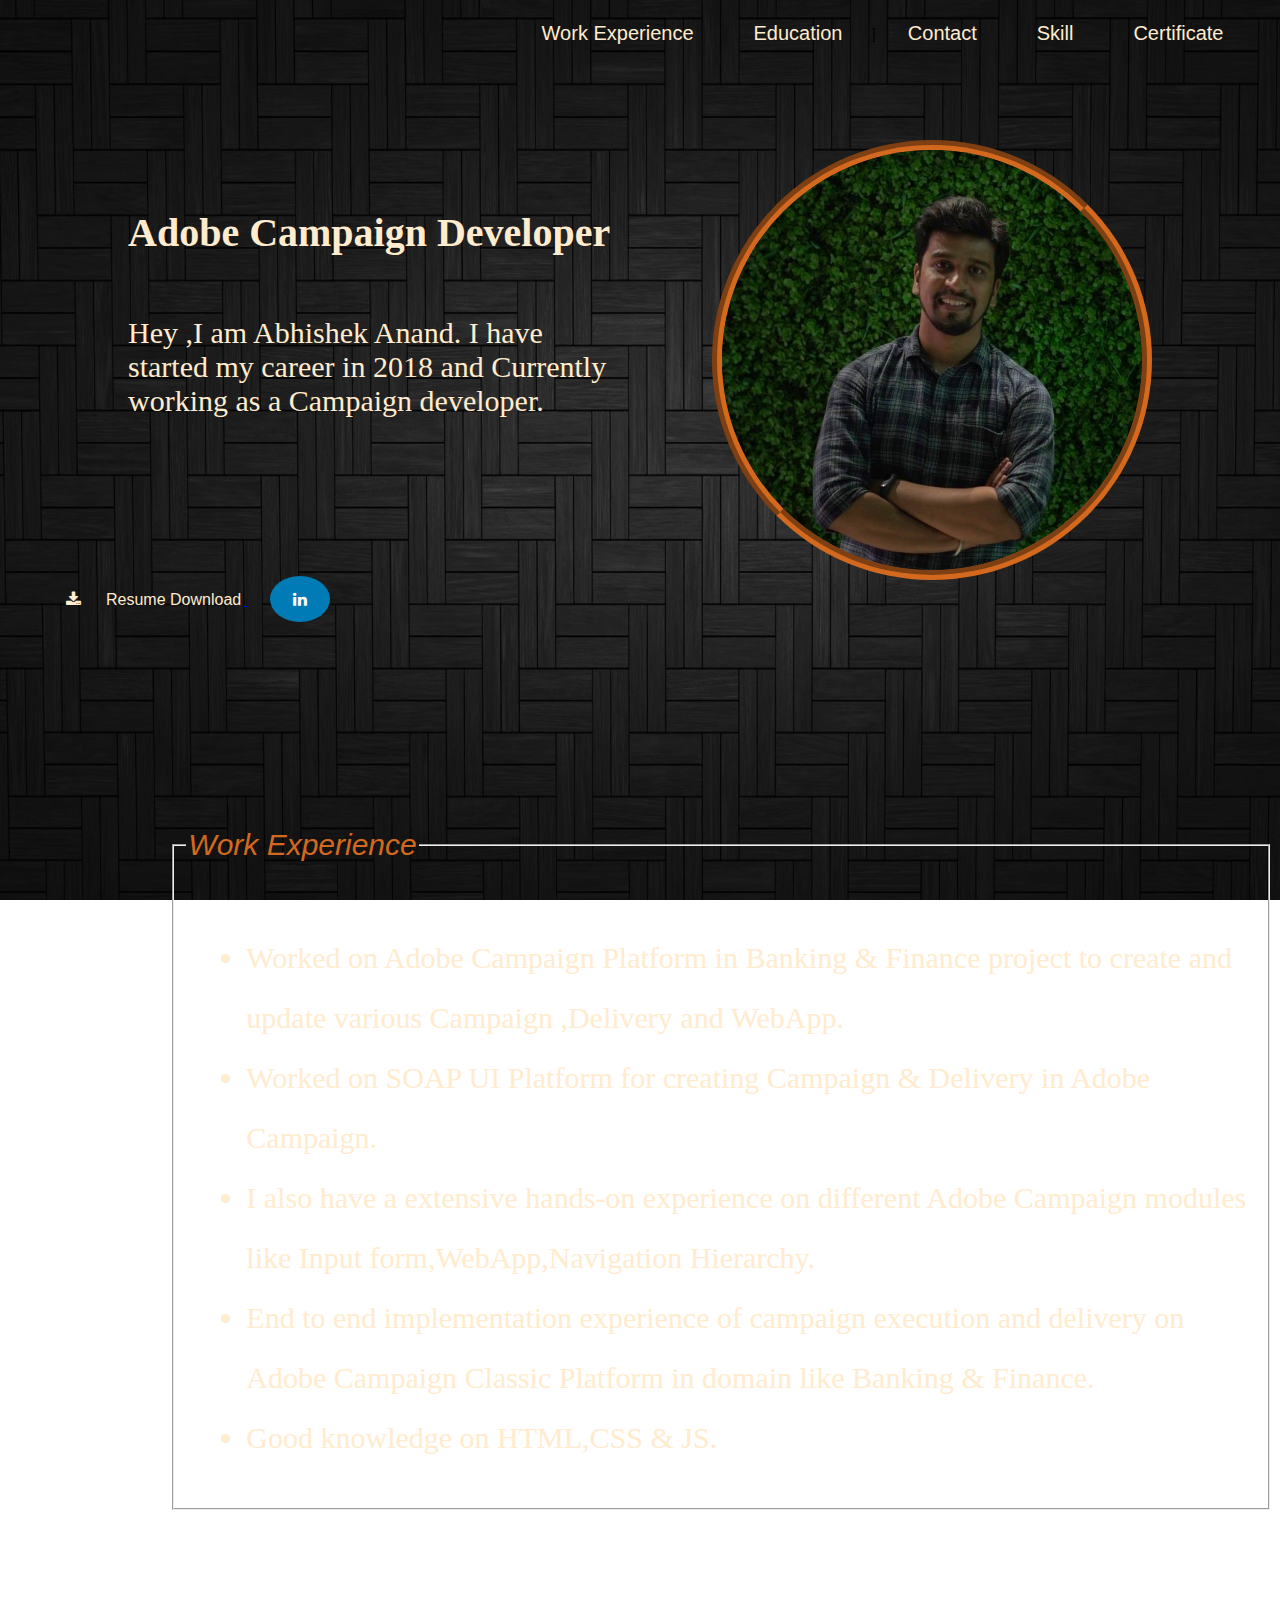
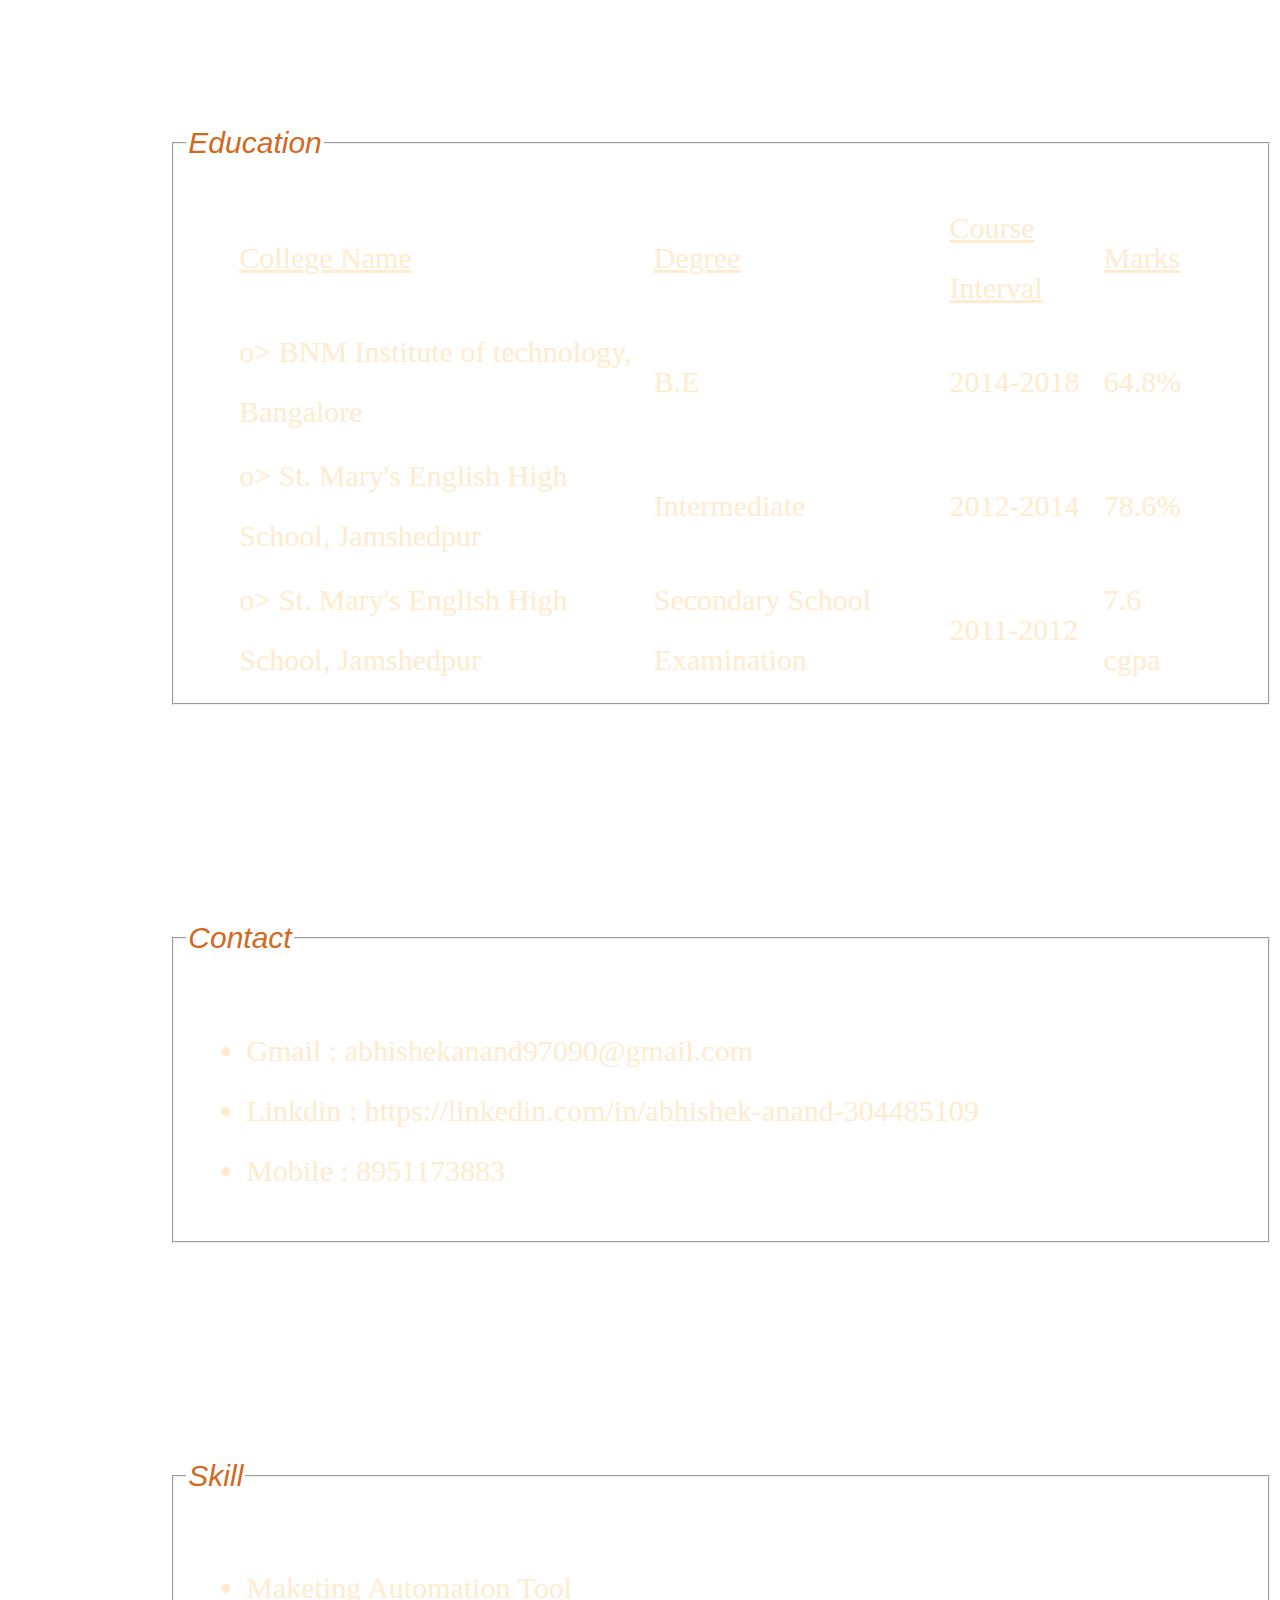
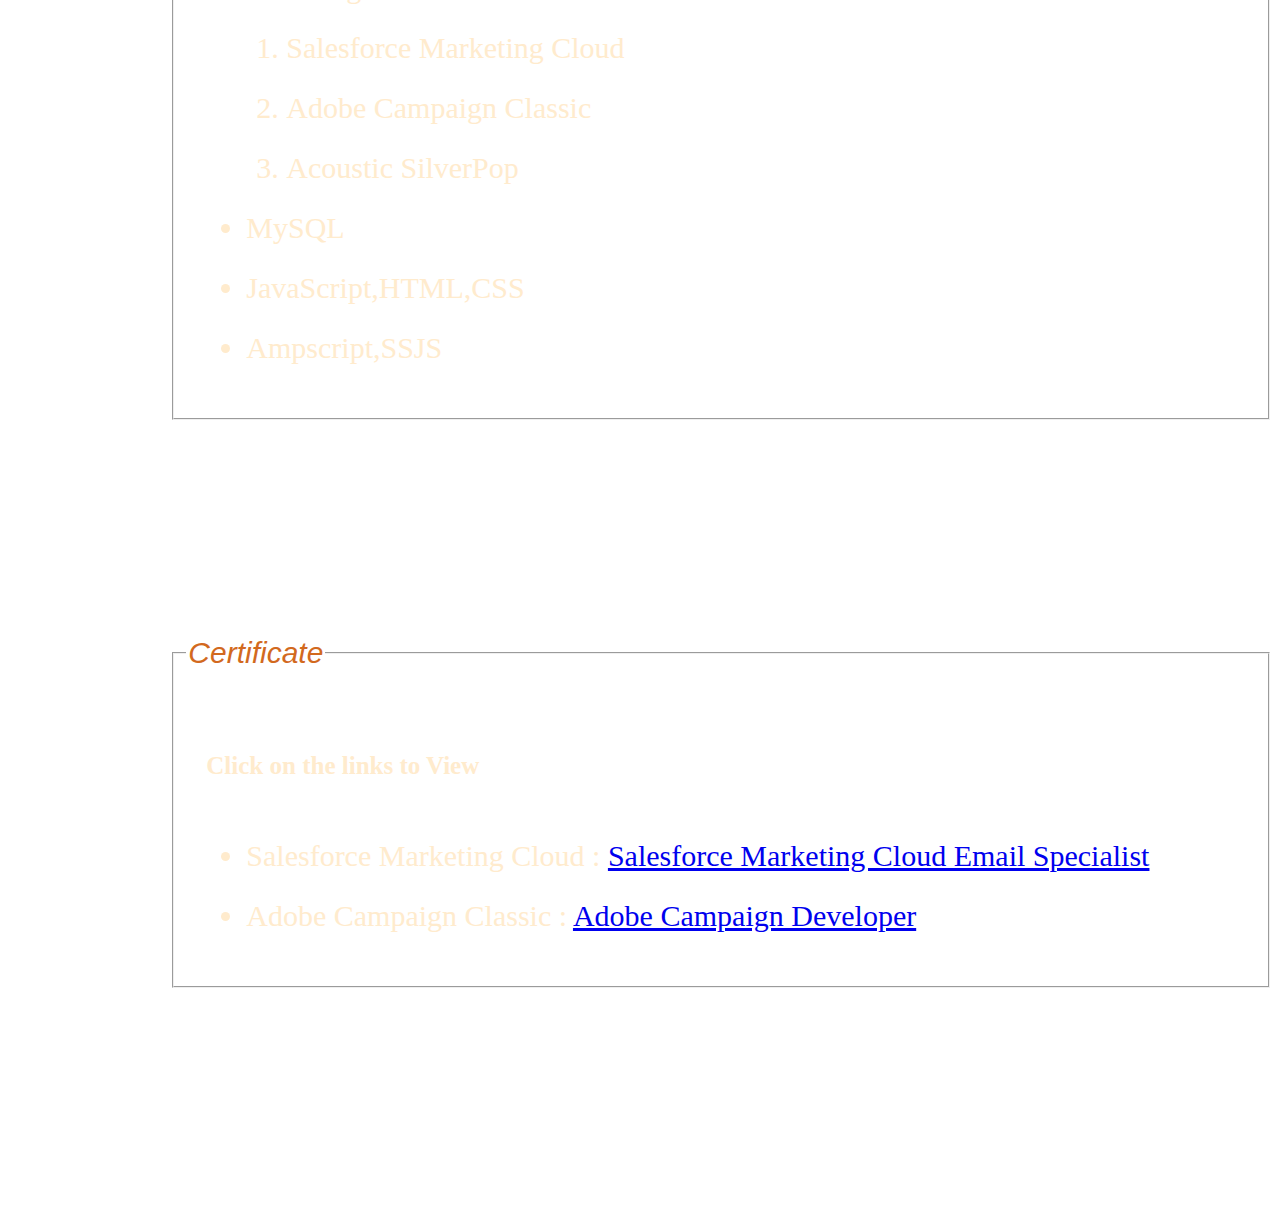
==== commit 81f224ce: "Update index.html" ====
--- a/index.html
+++ b/index.html
@@ -163,18 +163,14 @@
               <ul>
                   <li id="o1">Maketing Automation Tool
                       <ol>
+					  <li>
+                             Salesforce Marketing Cloud 
+                          </li>
                           <li>
                               Adobe Campaign Classic
                           </li>
-                          <li>
-                              HubSpot email-Marketing
-                          </li>
-                          <li>
-                              HubSpot Inbound Marketing
-                          </li>
-                          <li>
-                             SFMC
-                          </li>
+            
+                         
                           <li>
                               Acoustic SilverPop
                           </li>
@@ -187,7 +183,7 @@
                       JavaScript,HTML,CSS
                   </li>
                   <li id="o4">
-                      CoreJava
+                      Ampscript,SSJS
                   </li>
                   
               </ul>
@@ -199,14 +195,11 @@
             <div id="workexp">
               <P id="clicktoview">Click on the links to View</P>
           <ul>
-              <li id="o1">Adobe Campaign Classic : <a href="Adobe Certified Expert - Adobe Campaign Classic Developer certificate.pdf" target="_blank">Adobe Campaign Developer</a>
+              <li id="o1">Salesforce Marketing Cloud : <a href="Salesforce_Marketing_Cloud_Email_Specialist.pdf" target="_blank">Salesforce Marketing Cloud Email Specialist</a>
               </li>
-              <li id="o2">Hubspot-academy : <a href="https://hubspot-academy.s3.amazonaws.com/prod/tracks/user-certificates/42e59c6eccc74c9c998860ed0d73ad3a-1573316222285.png" target="_blank">eMarketing Associate</a>
+              <li id="o2">Adobe Campaign Classic : <a href="Adobe Certified Expert - Adobe Campaign Classic Developer certificate.pdf" target="_blank">Adobe Campaign Developer</a>
                 
-              </li>
-              <li id="o3">
-                  Hubspot-academy : <a href="https://hubspot-academy.s3.amazonaws.com/prod/tracks/user-certificates/e8652c9cdcc6486da50f7820f9ba9995-1583338075928.png" target="_blank">Inbound Marketing Certified</a>
-              </li>
+          
               
           </ul>
       </div>
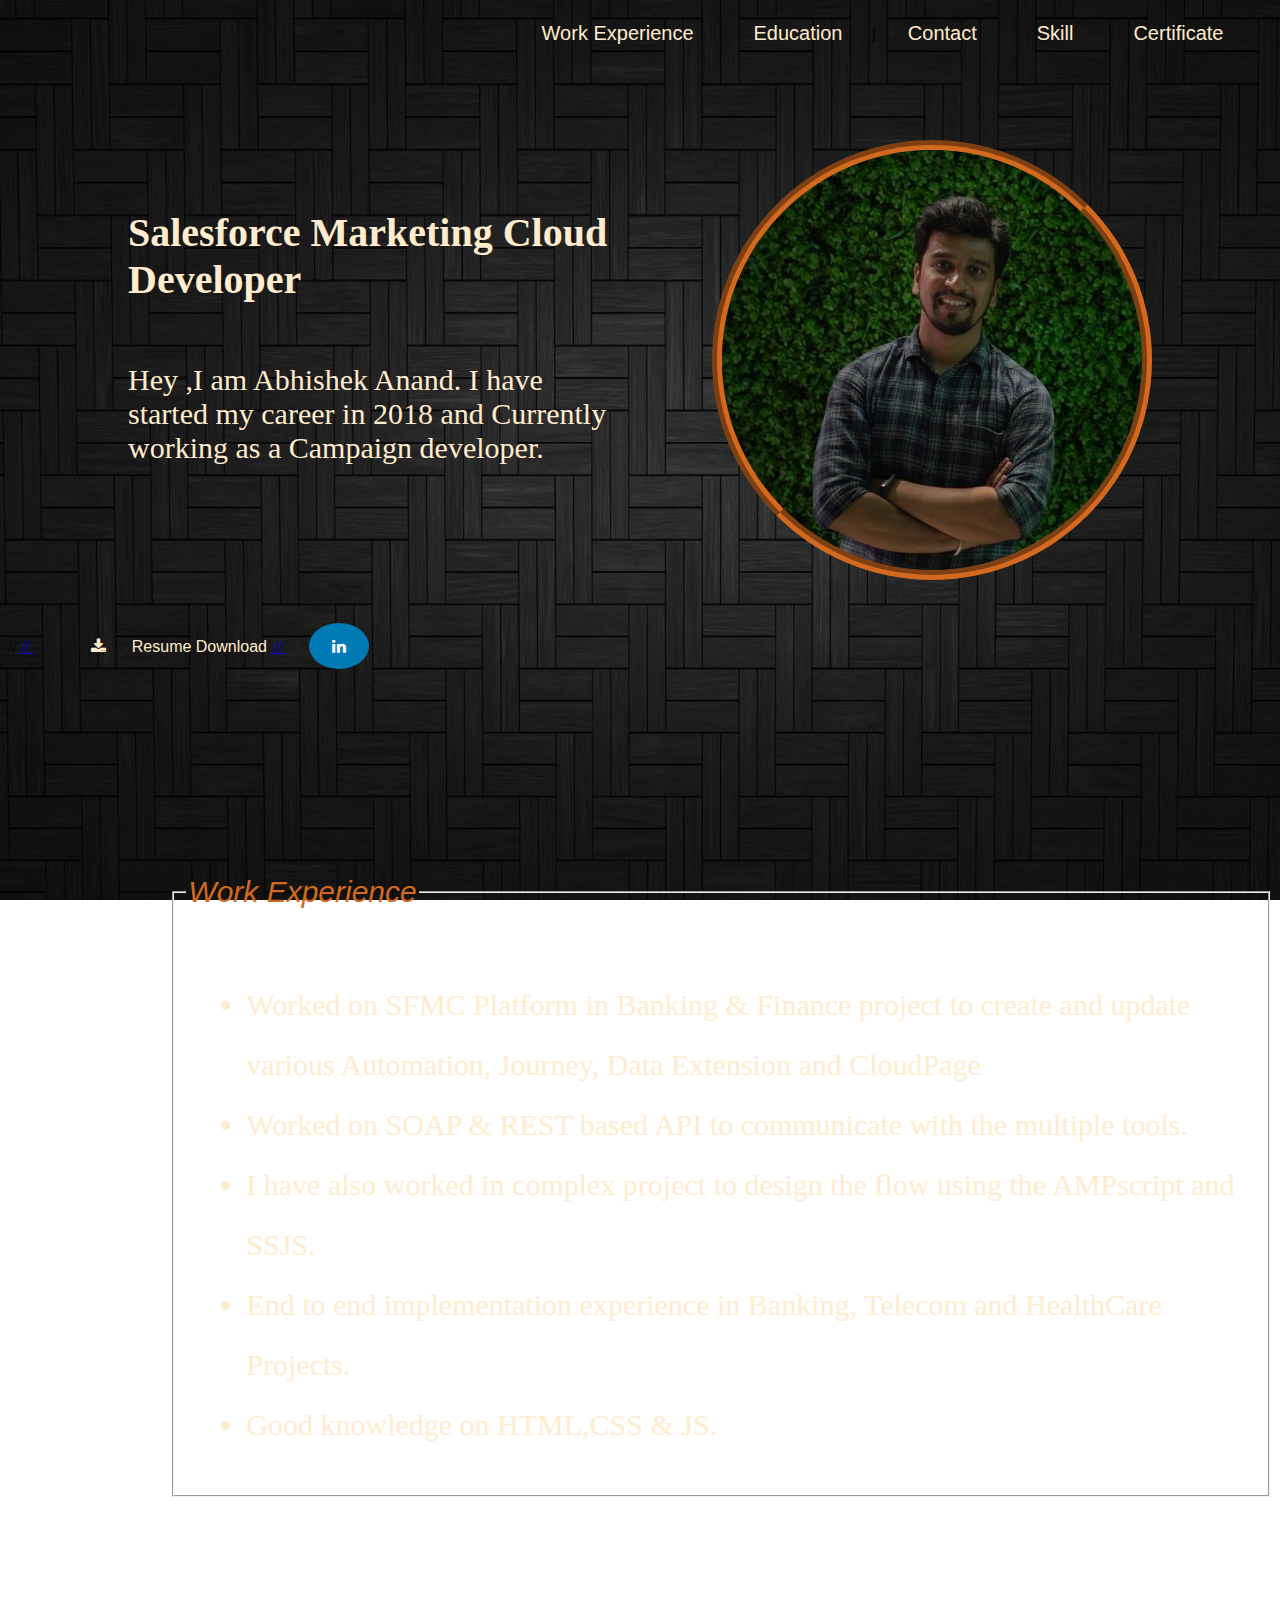
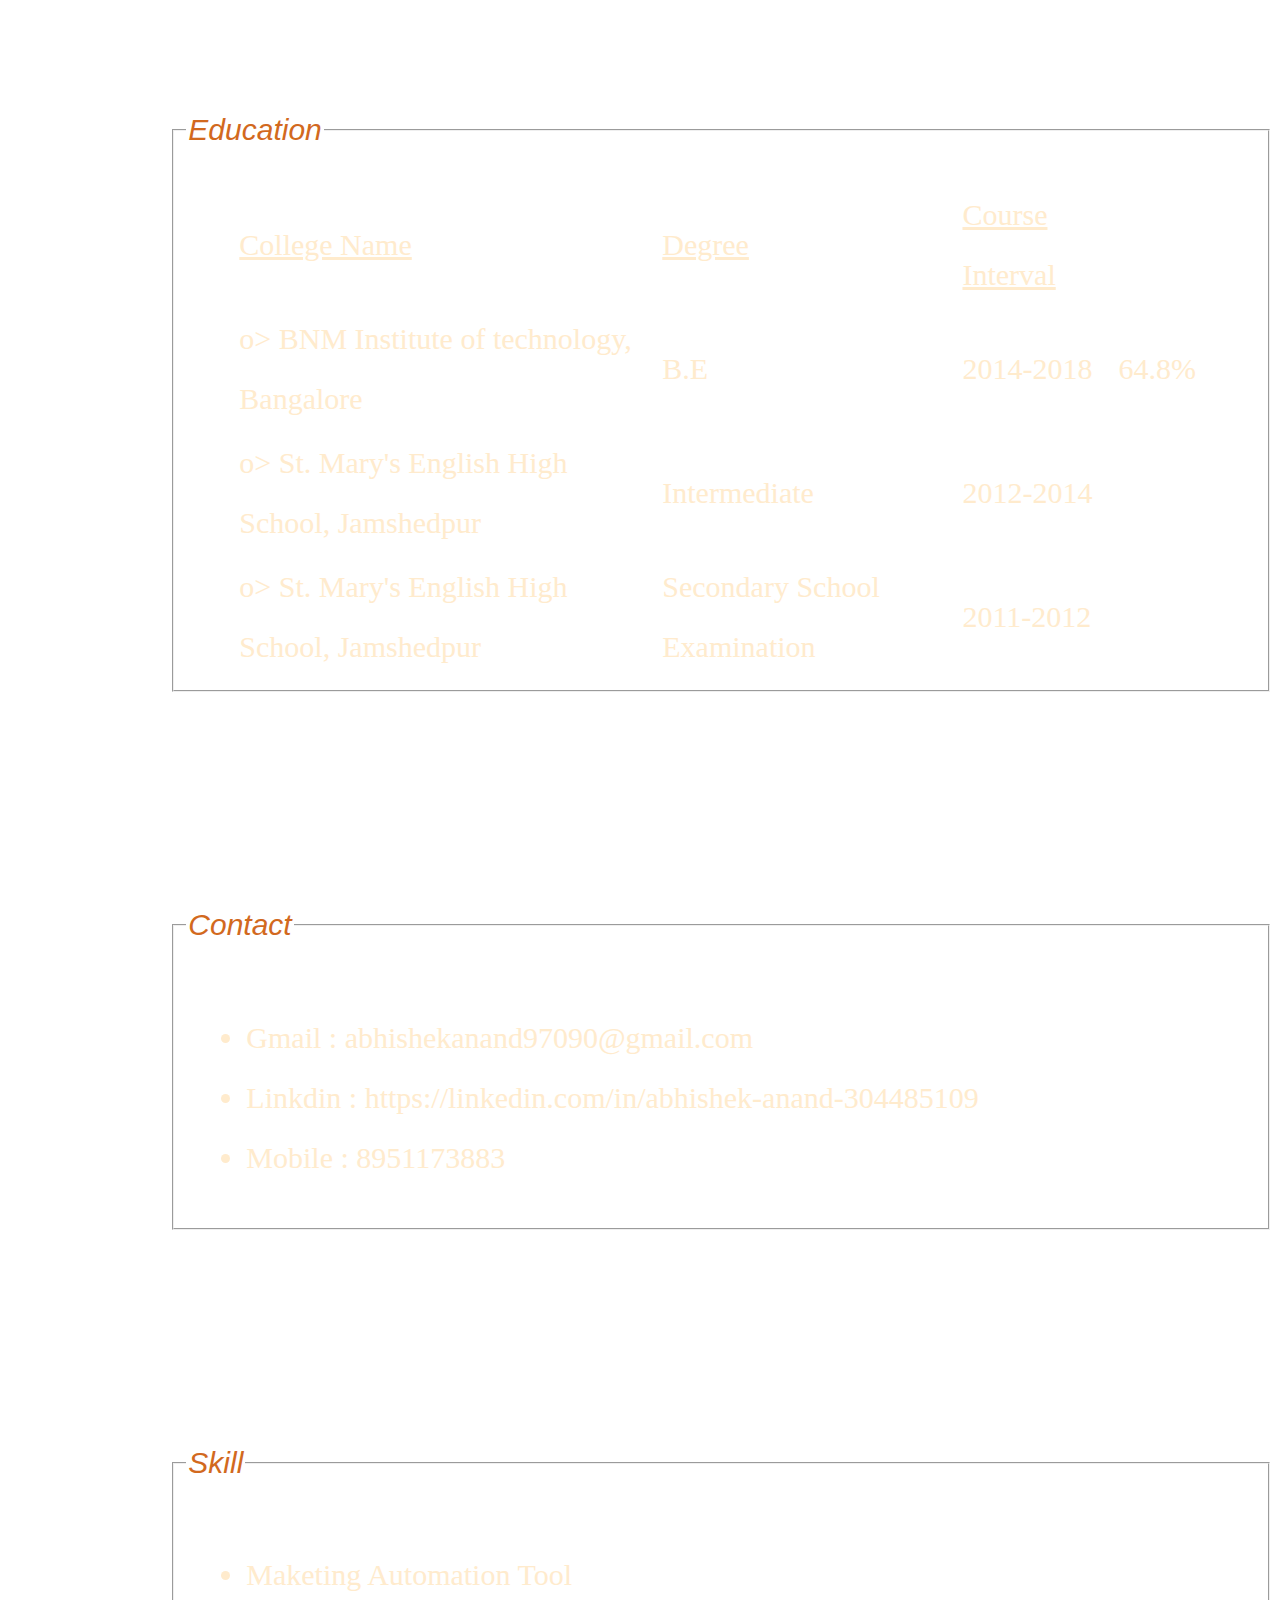
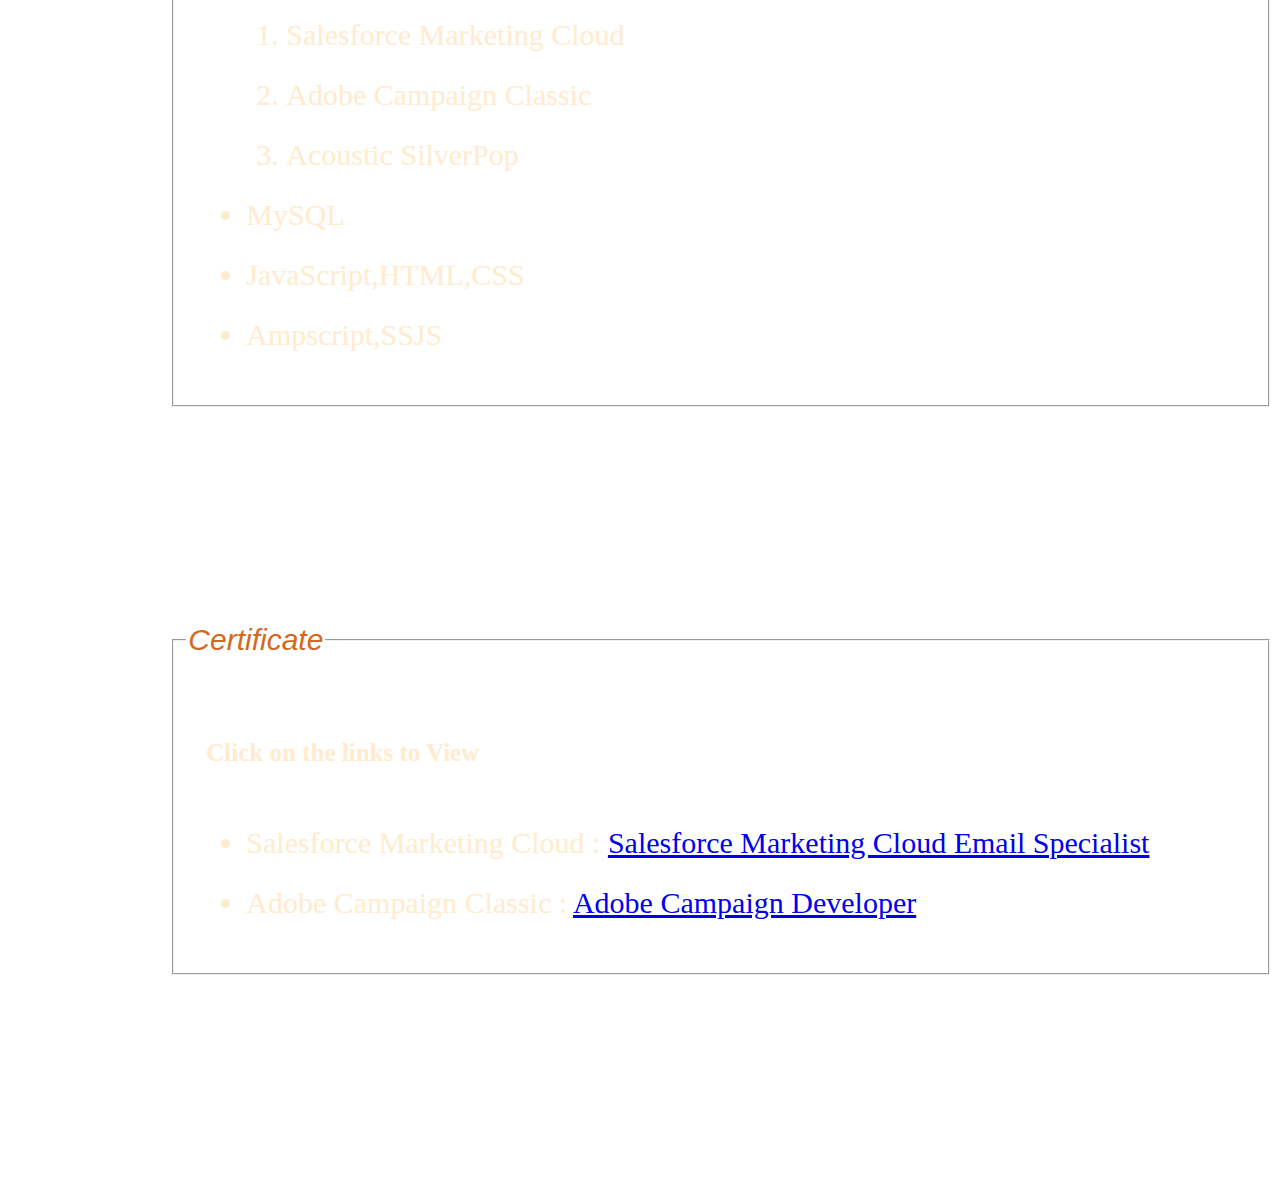
==== commit 98c572ab: "Update index.html" ====
--- a/index.html
+++ b/index.html
@@ -23,7 +23,7 @@
 
           </div>
           
-        <h1 id="about1">Adobe Campaign Developer</h1>
+        <h1 id="about1">Salesforce Marketing Cloud Developer</h1>
         <div id="about">Hey ,I am Abhishek Anand. I have started my career in 2018
              and Currently working as a Campaign developer. <br>
              
@@ -33,9 +33,9 @@
         <span ><img id="mypic" src="mypic.jpg" alt="Profile Pic"></span>
 
        
-        <a href="Myresume9_2020.pdf" target="_blank">
-            <button class="download"><i class="fa fa-download"></i>Resume Download</button>
-          </a>
+       // <a href="Myresume9_2020.pdf" target="_blank">
+        //    <button class="download"><i class="fa fa-download"></i>Resume Download</button>
+        //  </a>
         
           <div id="favicaon" style="display: inline; margin-left: 20px; position: relative;">
           <a href="https://www.linkedin.com/in/abhishek-anand-304485109/" target="_blank" class="fa fa-linkedin"></a>
@@ -45,24 +45,19 @@
             <legend class="legend" id="WorkExperience">Work Experience</legend>
             <div id="workexp">
               <ul>
-                  <li id="o1">Worked on Adobe Campaign Platform in
+                  <li id="o1">Worked on SFMC Platform in
                       Banking & Finance project to create and update various
-                      Campaign ,Delivery and WebApp.
+                      Automation, Journey, Data Extension and CloudPage
                   </li>
                   <li id="o2">
-                     Worked on SOAP UI Platform for creating Campaign & Delivery in Adobe Campaign.
+                     Worked on SOAP & REST based API to communicate with the multiple tools.
                   </li>
                   <li id="o3">
-                      I also have a extensive hands-on experience on
-      different Adobe Campaign modules like Input
-      form,WebApp,Navigation Hierarchy. 
+                      I have also worked in complex project to design the flow using the AMPscript and SSJS.
                   </li>
                   <li id="o4">
-                      End to end implementation experience of campaign
-      execution and delivery on Adobe Campaign Classic
-      Platform in domain like Banking & Finance.
-      
-                  </li>
+                      End to end implementation experience in Banking, Telecom and HealthCare Projects.
+      </li>
                   <li id="o5">
                       Good knowledge on HTML,CSS & JS.
                   </li>
@@ -87,9 +82,7 @@
                       <td>
                         Course Interval
                       </td>
-                      <td>
-                        Marks
-                      </td>
+                      
                 </tr>
     
                 <tr id="o2" style="width: auto;" >
@@ -117,9 +110,7 @@
                       <td>
                         2012-2014
                       </td>
-                      <td>
-                        78.6%
-                      </td>
+                     
                 </tr>
                 <tr  id="o4" style="width: auto;">
                     <td>
@@ -131,9 +122,7 @@
                       <td>
                         2011-2012
                       </td>
-                      <td>
-                        7.6 cgpa
-                      </td>
+                     
                 </tr>
             </table>
           </div>
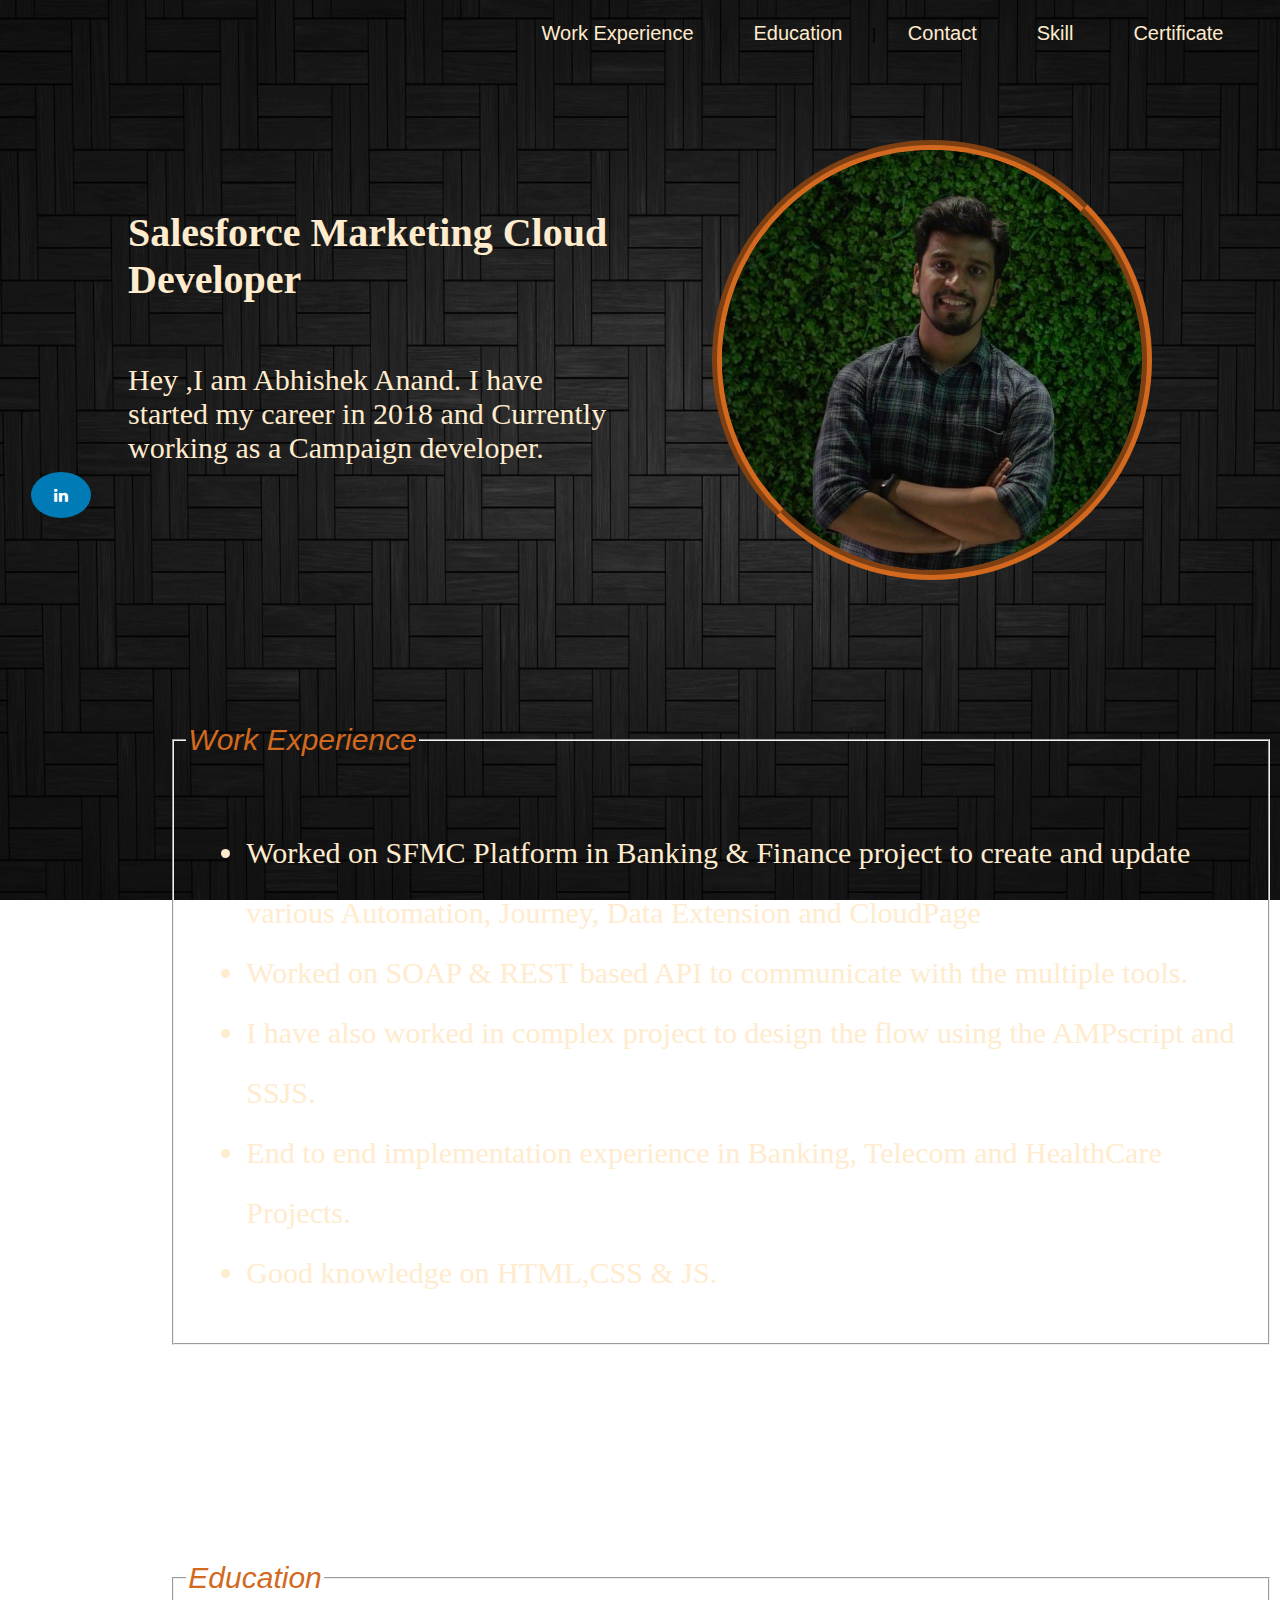
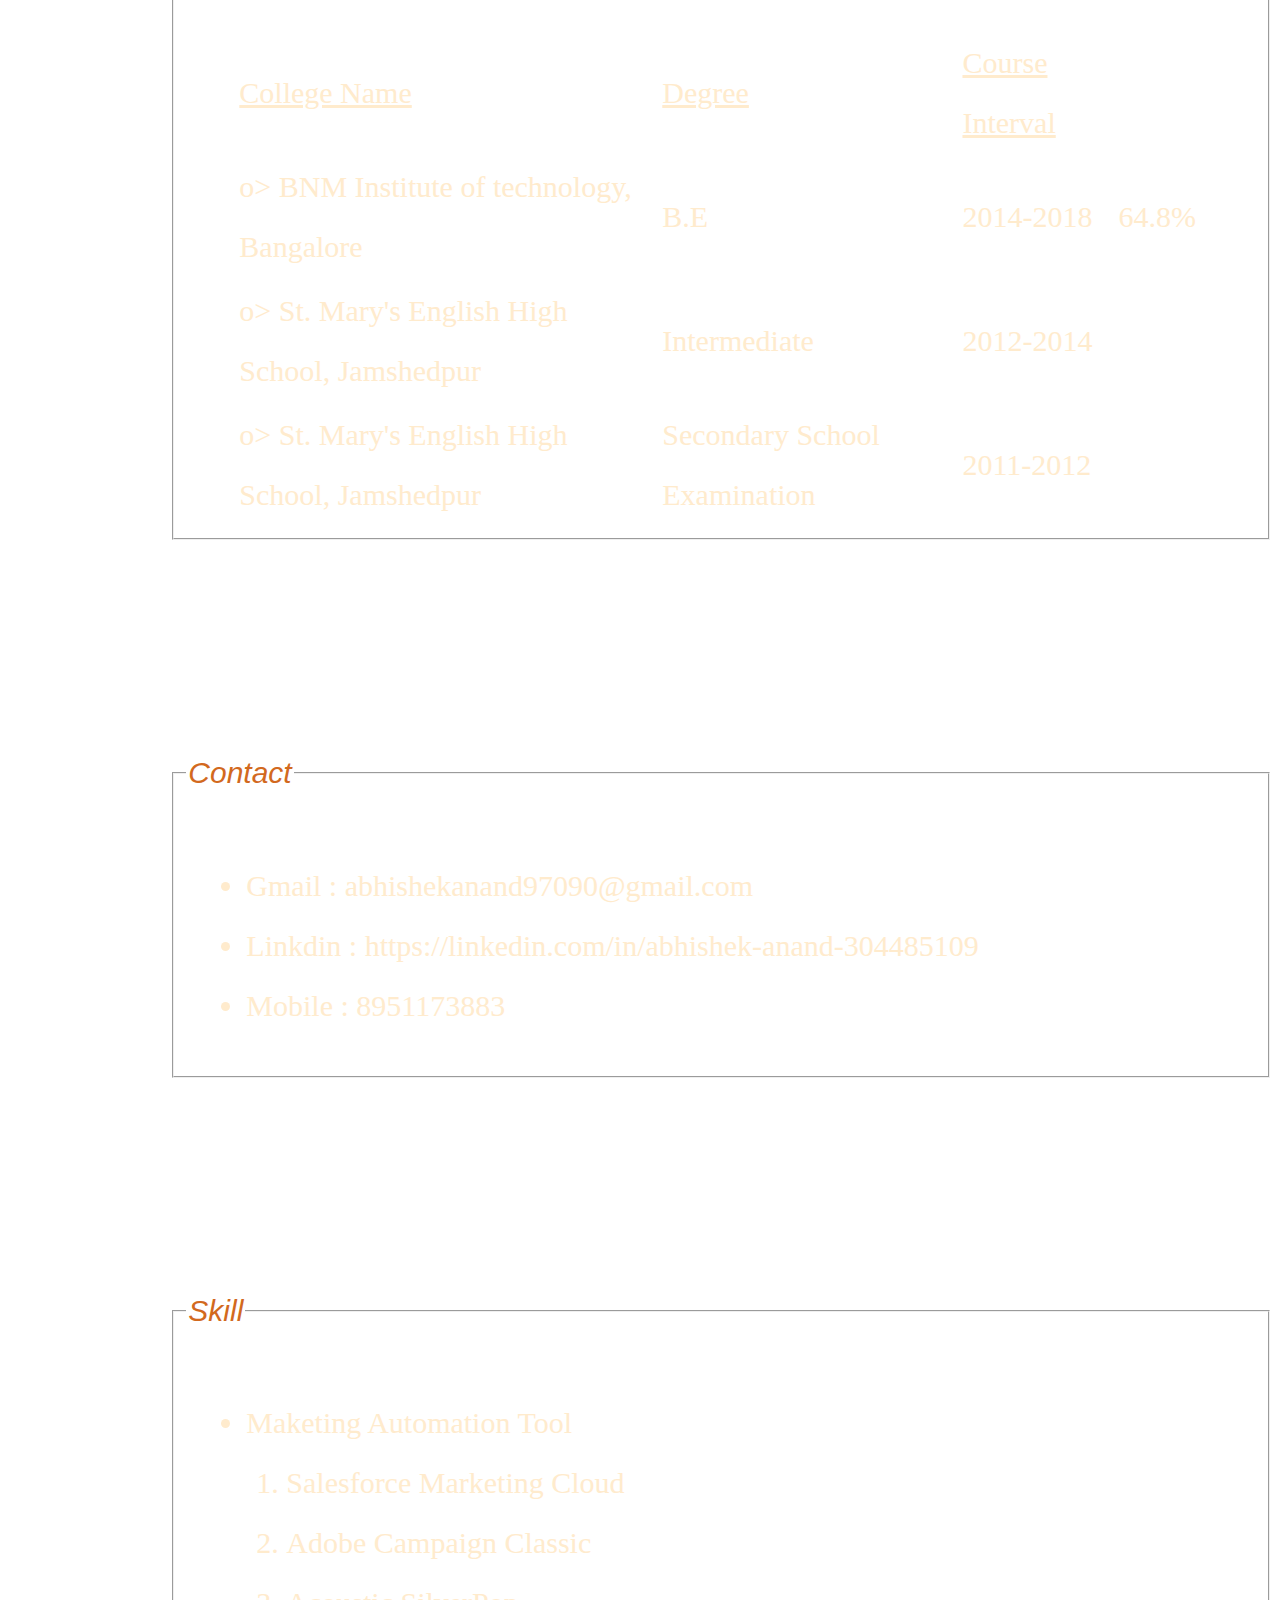
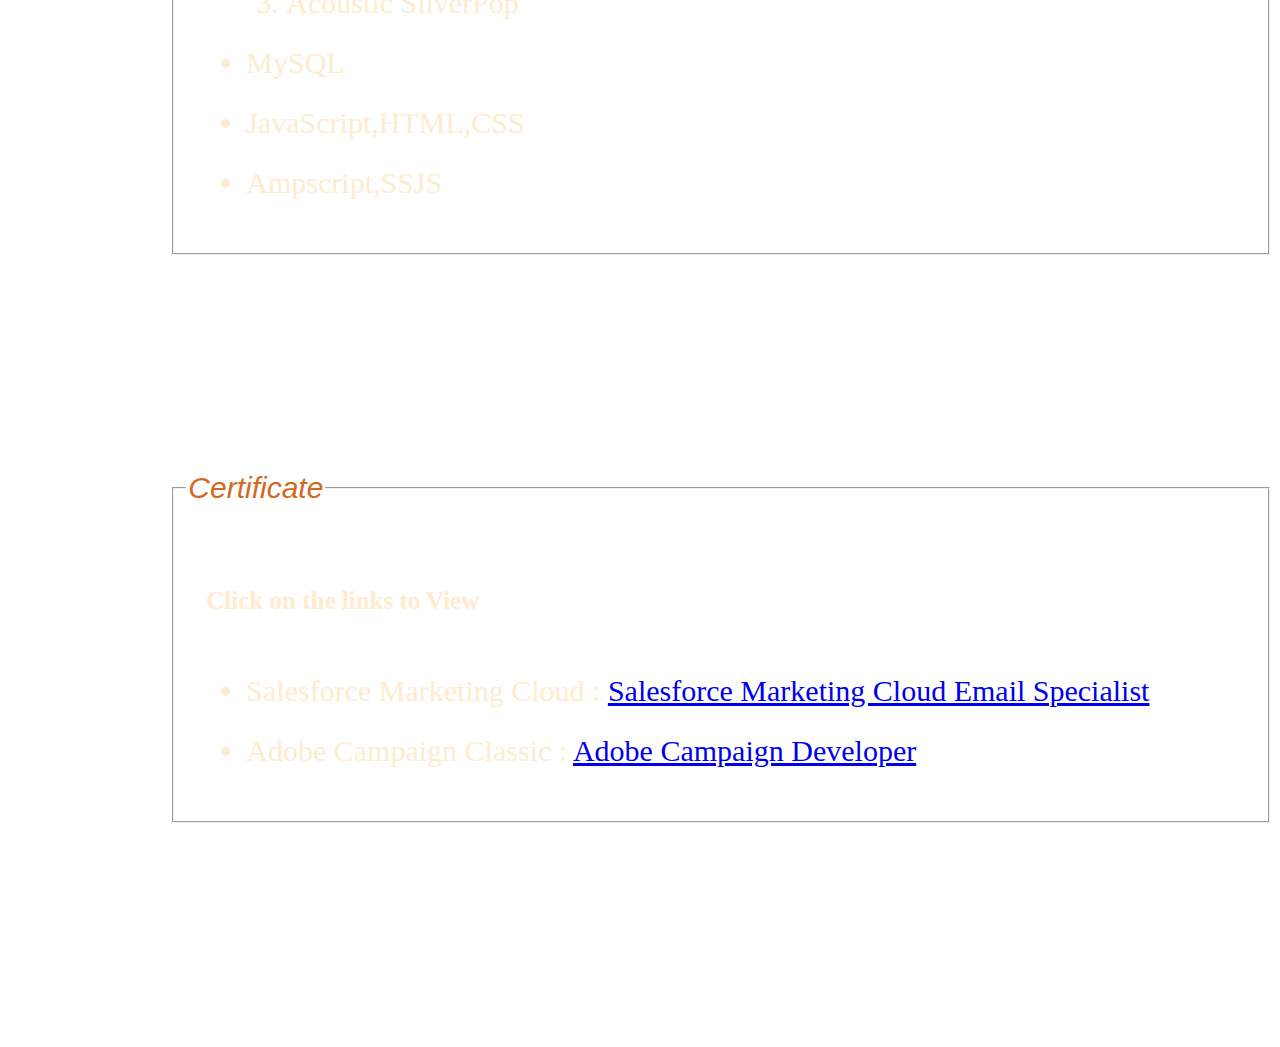
==== commit 7d1a172f: "Update index.html" ====
--- a/index.html
+++ b/index.html
@@ -33,9 +33,7 @@
         <span ><img id="mypic" src="mypic.jpg" alt="Profile Pic"></span>
 
        
-       // <a href="Myresume9_2020.pdf" target="_blank">
-        //    <button class="download"><i class="fa fa-download"></i>Resume Download</button>
-        //  </a>
+     
         
           <div id="favicaon" style="display: inline; margin-left: 20px; position: relative;">
           <a href="https://www.linkedin.com/in/abhishek-anand-304485109/" target="_blank" class="fa fa-linkedin"></a>
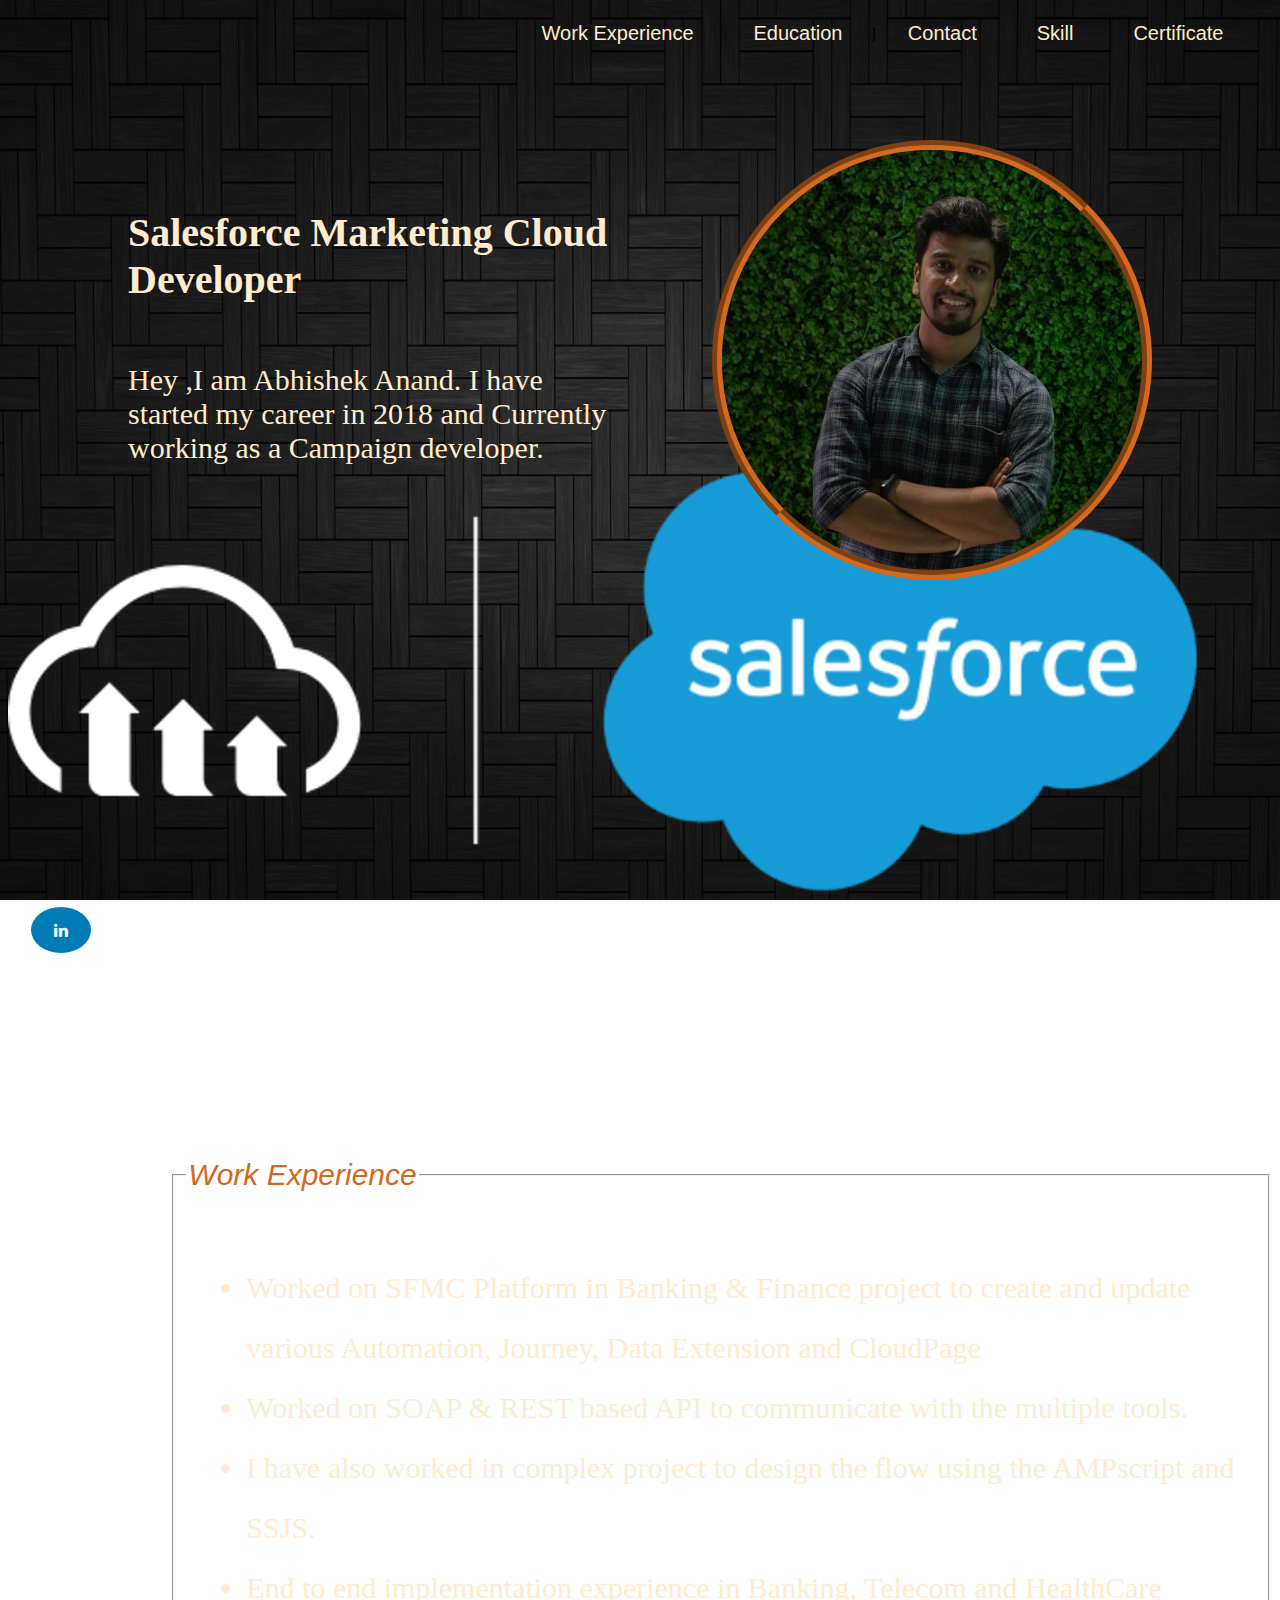
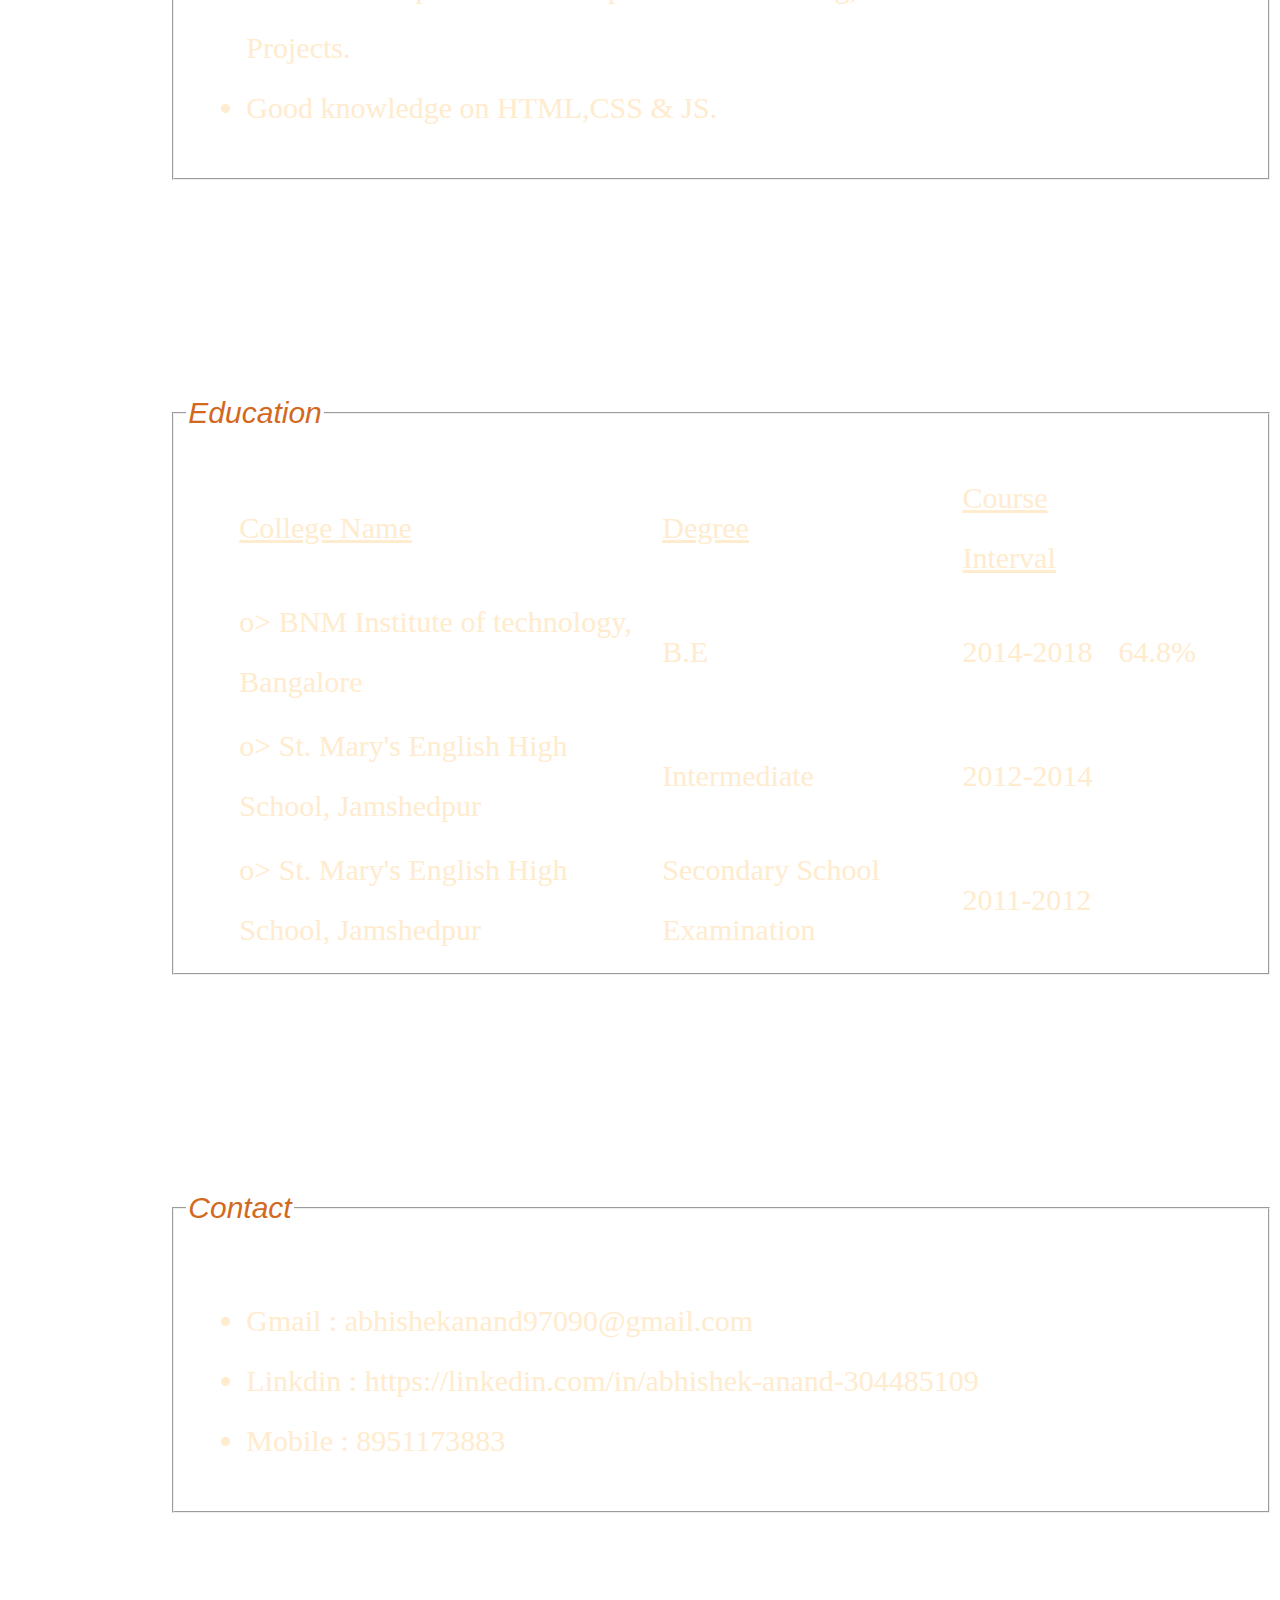
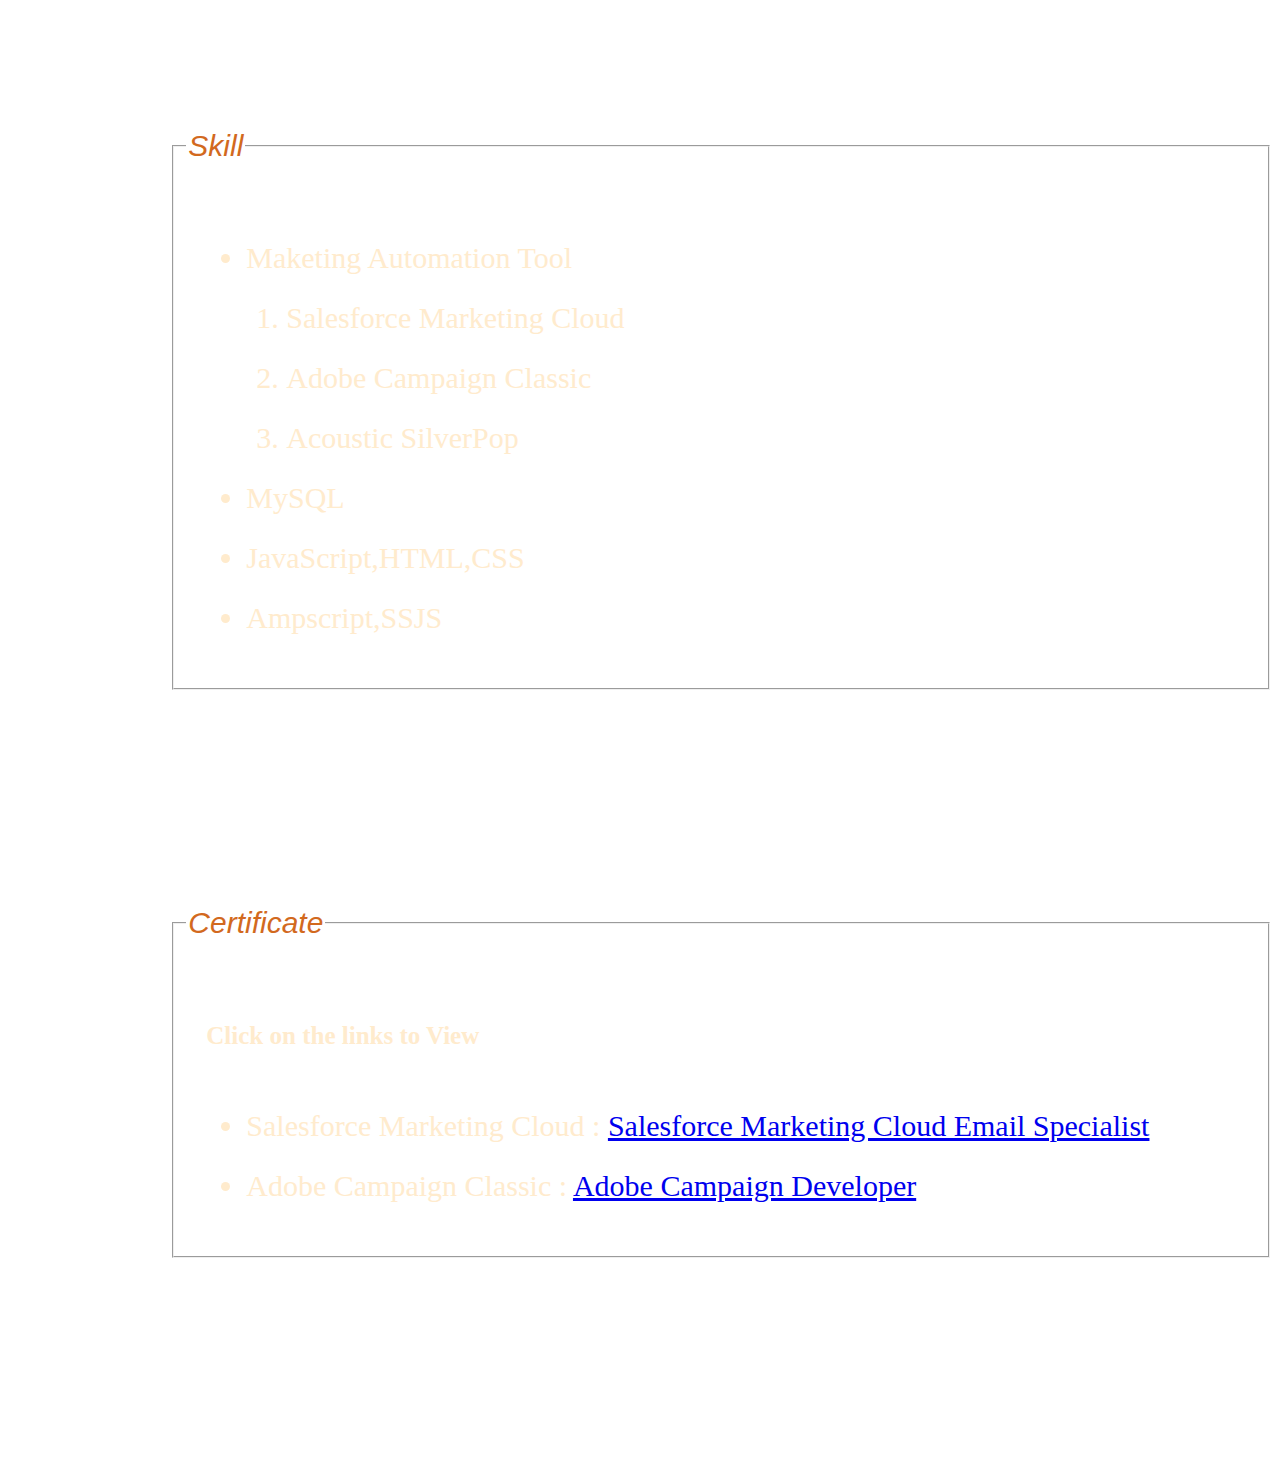
==== commit 56bdd813: "Update index.html" ====
--- a/index.html
+++ b/index.html
@@ -31,6 +31,7 @@
         
 
         <span ><img id="mypic" src="mypic.jpg" alt="Profile Pic"></span>
+	    <span ><img id="pic" src="salesforce_lockup_2x.png" alt="SFMC"></span>
 
        
      
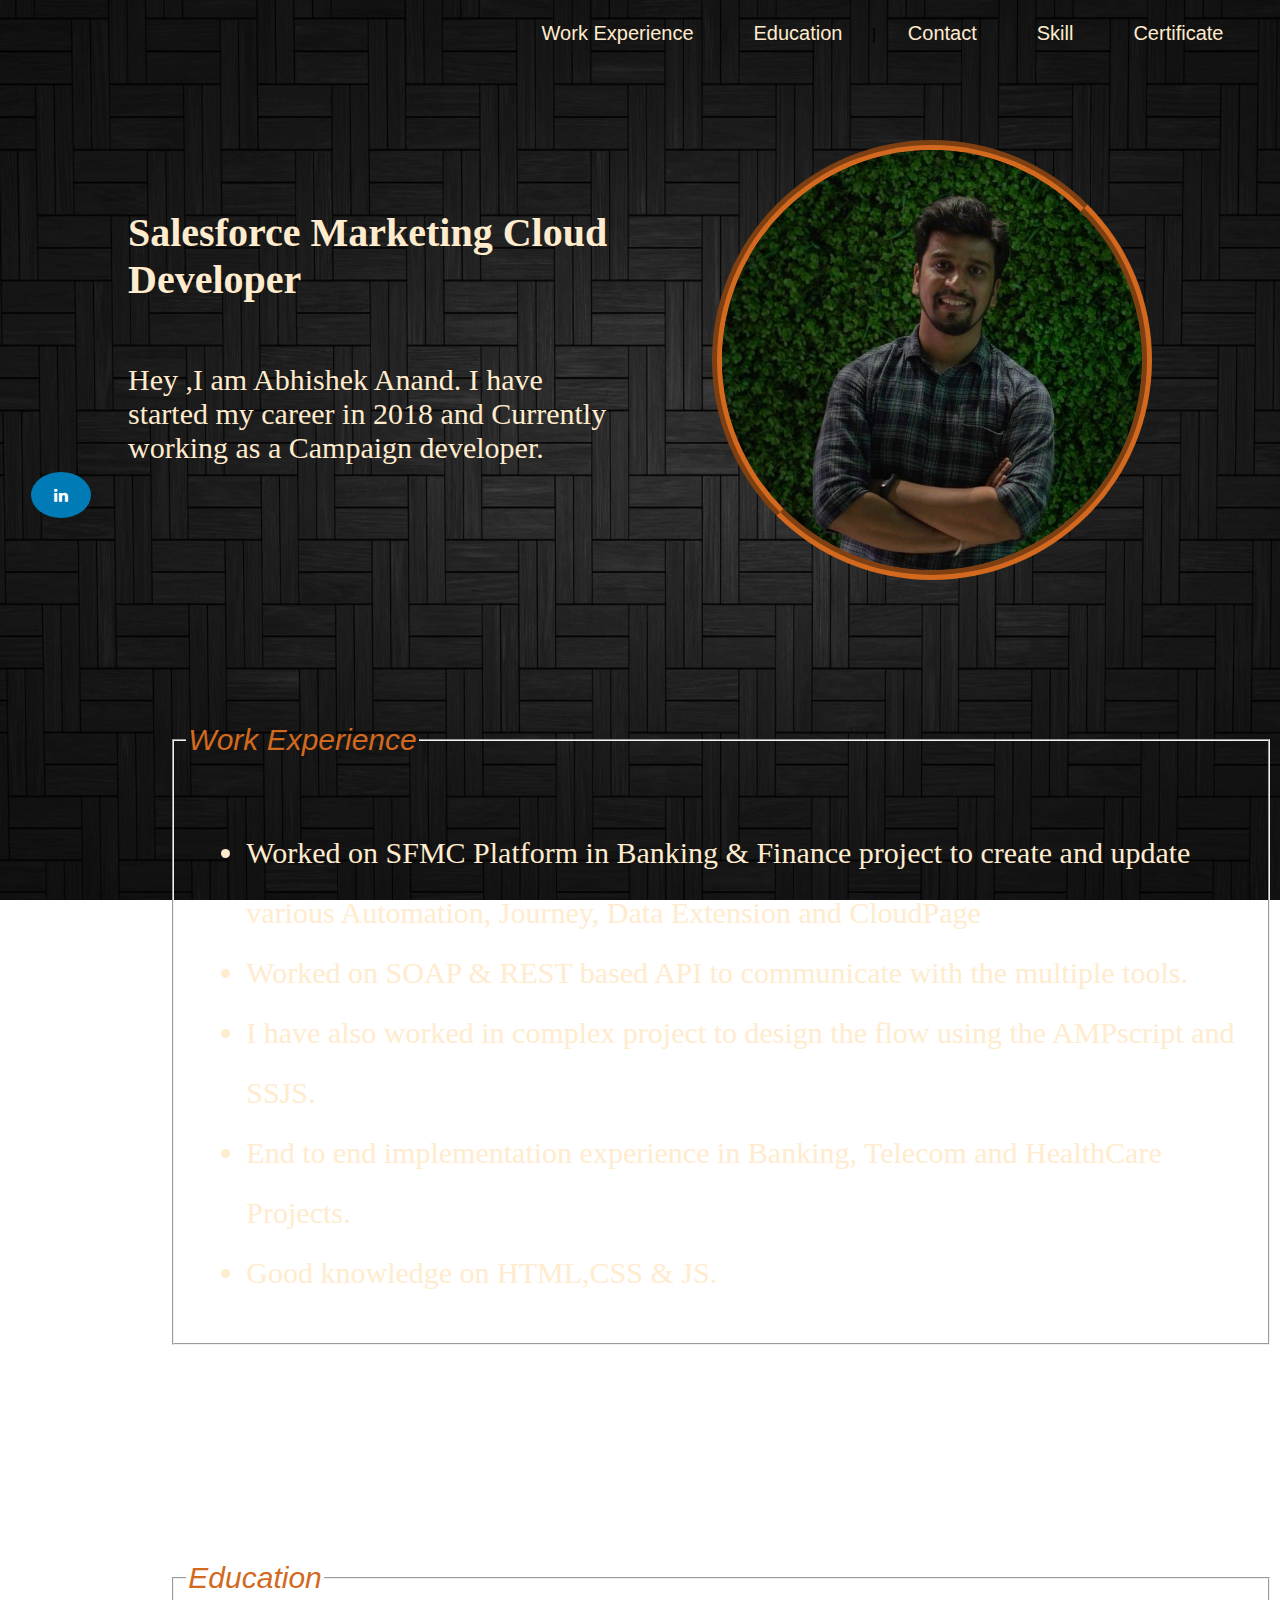
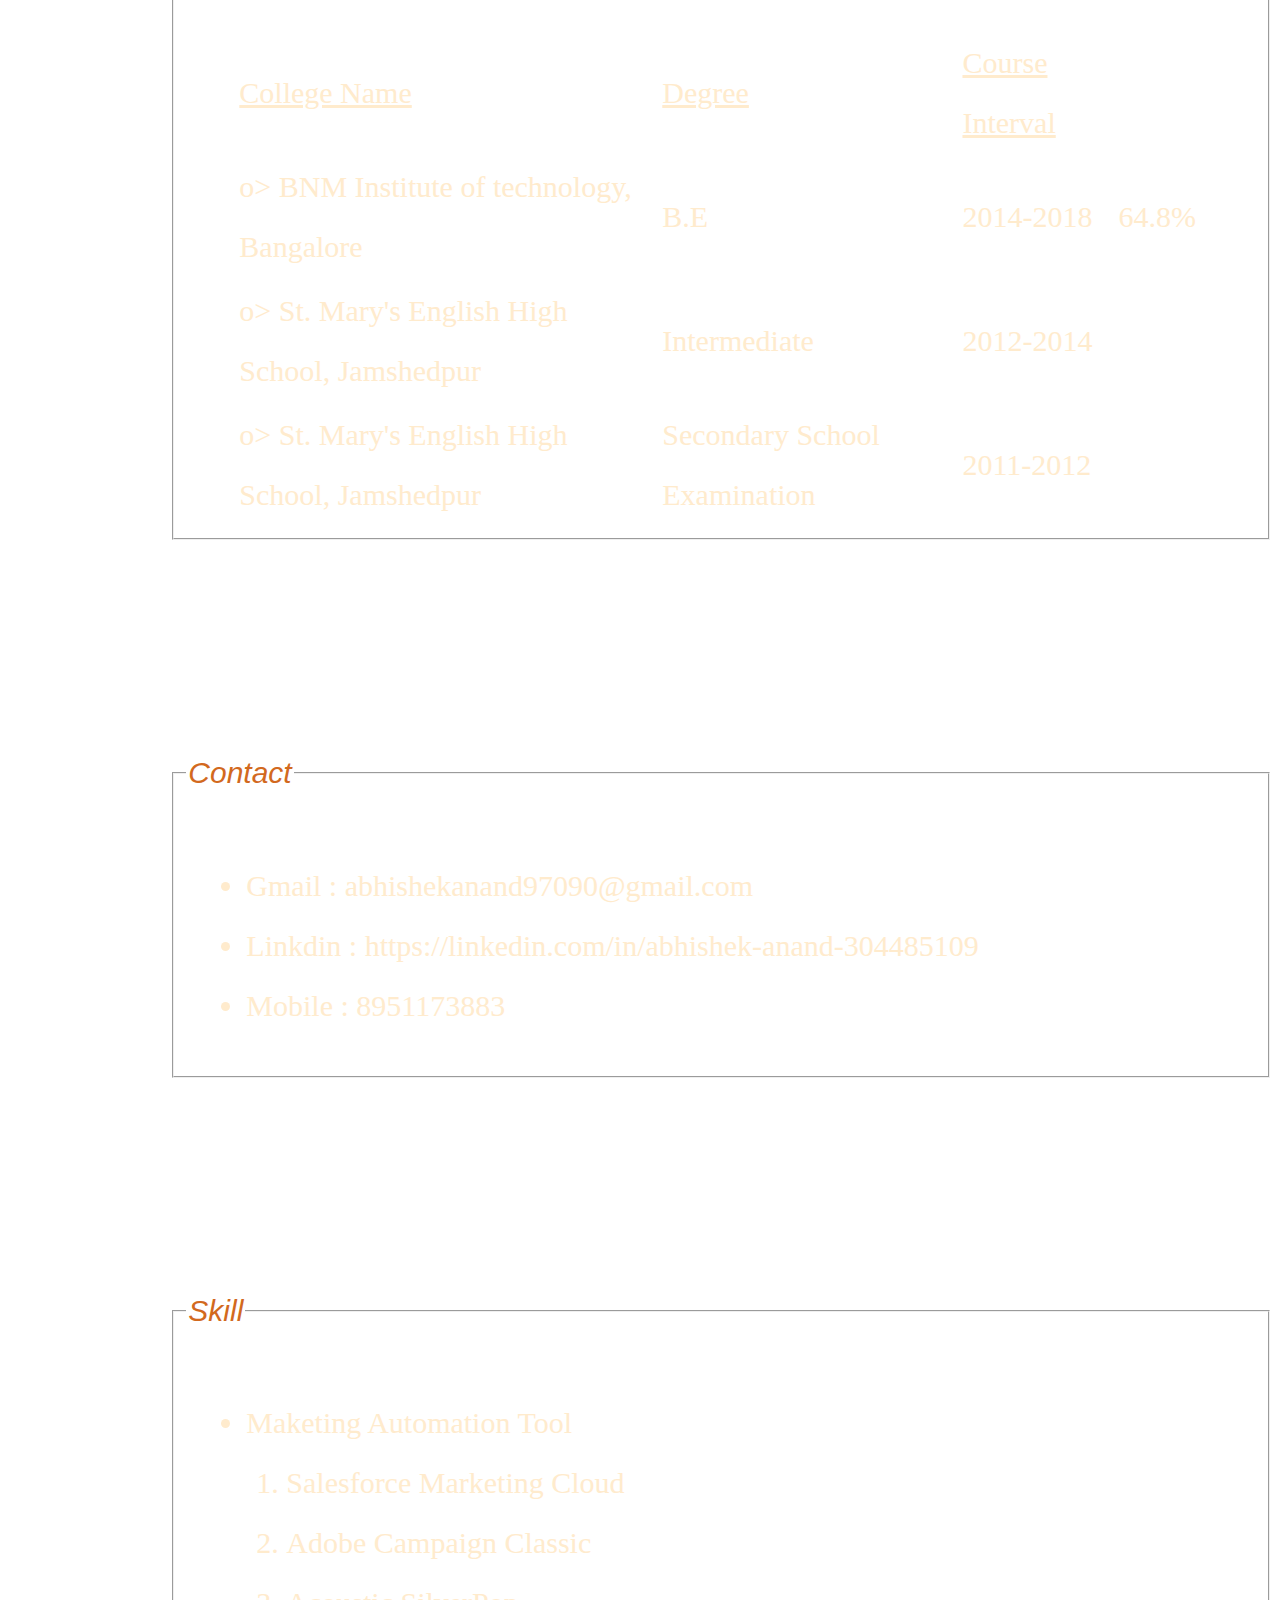
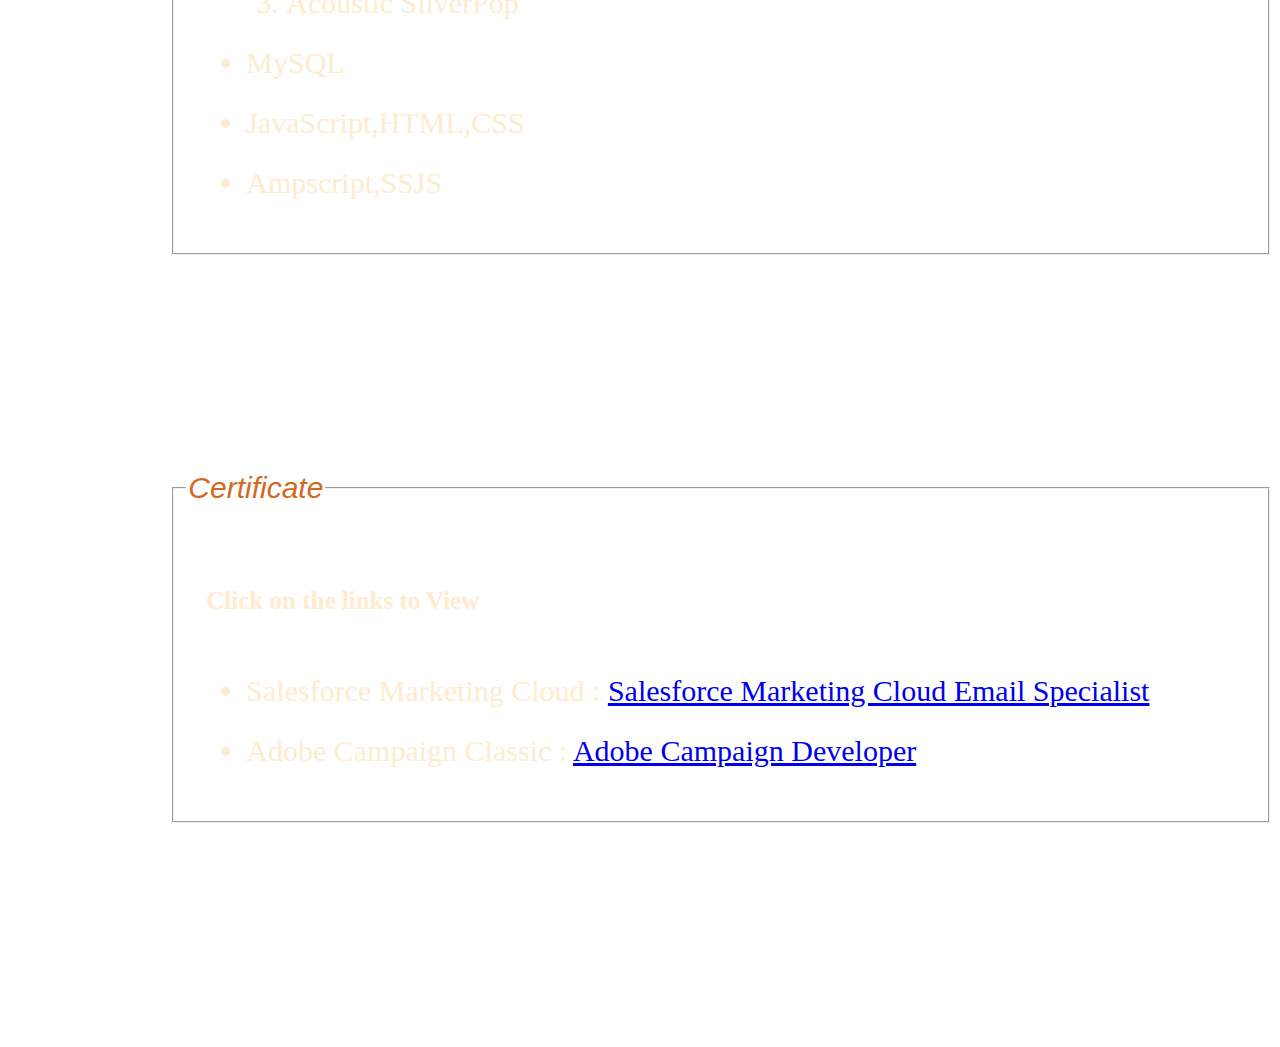
==== commit 21d6a3c4: "Update index.html" ====
--- a/index.html
+++ b/index.html
@@ -31,7 +31,7 @@
         
 
         <span ><img id="mypic" src="mypic.jpg" alt="Profile Pic"></span>
-	    <span ><img id="pic" src="salesforce_lockup_2x.png" alt="SFMC"></span>
+	    
 
        
      
--- a/lookfill.css
+++ b/lookfill.css
@@ -65,6 +65,19 @@
      height: 450px;
     
     }
+#pic:
+{
+    border: 10px solid;
+     width: 40px;
+     height: 40px;
+     margin-left: 55%;
+     top: 160px;
+     position: absolute;
+     vertical-align:-webkit-baseline-middle;
+     border-radius: 50%;
+    
+    
+}
    
    
  
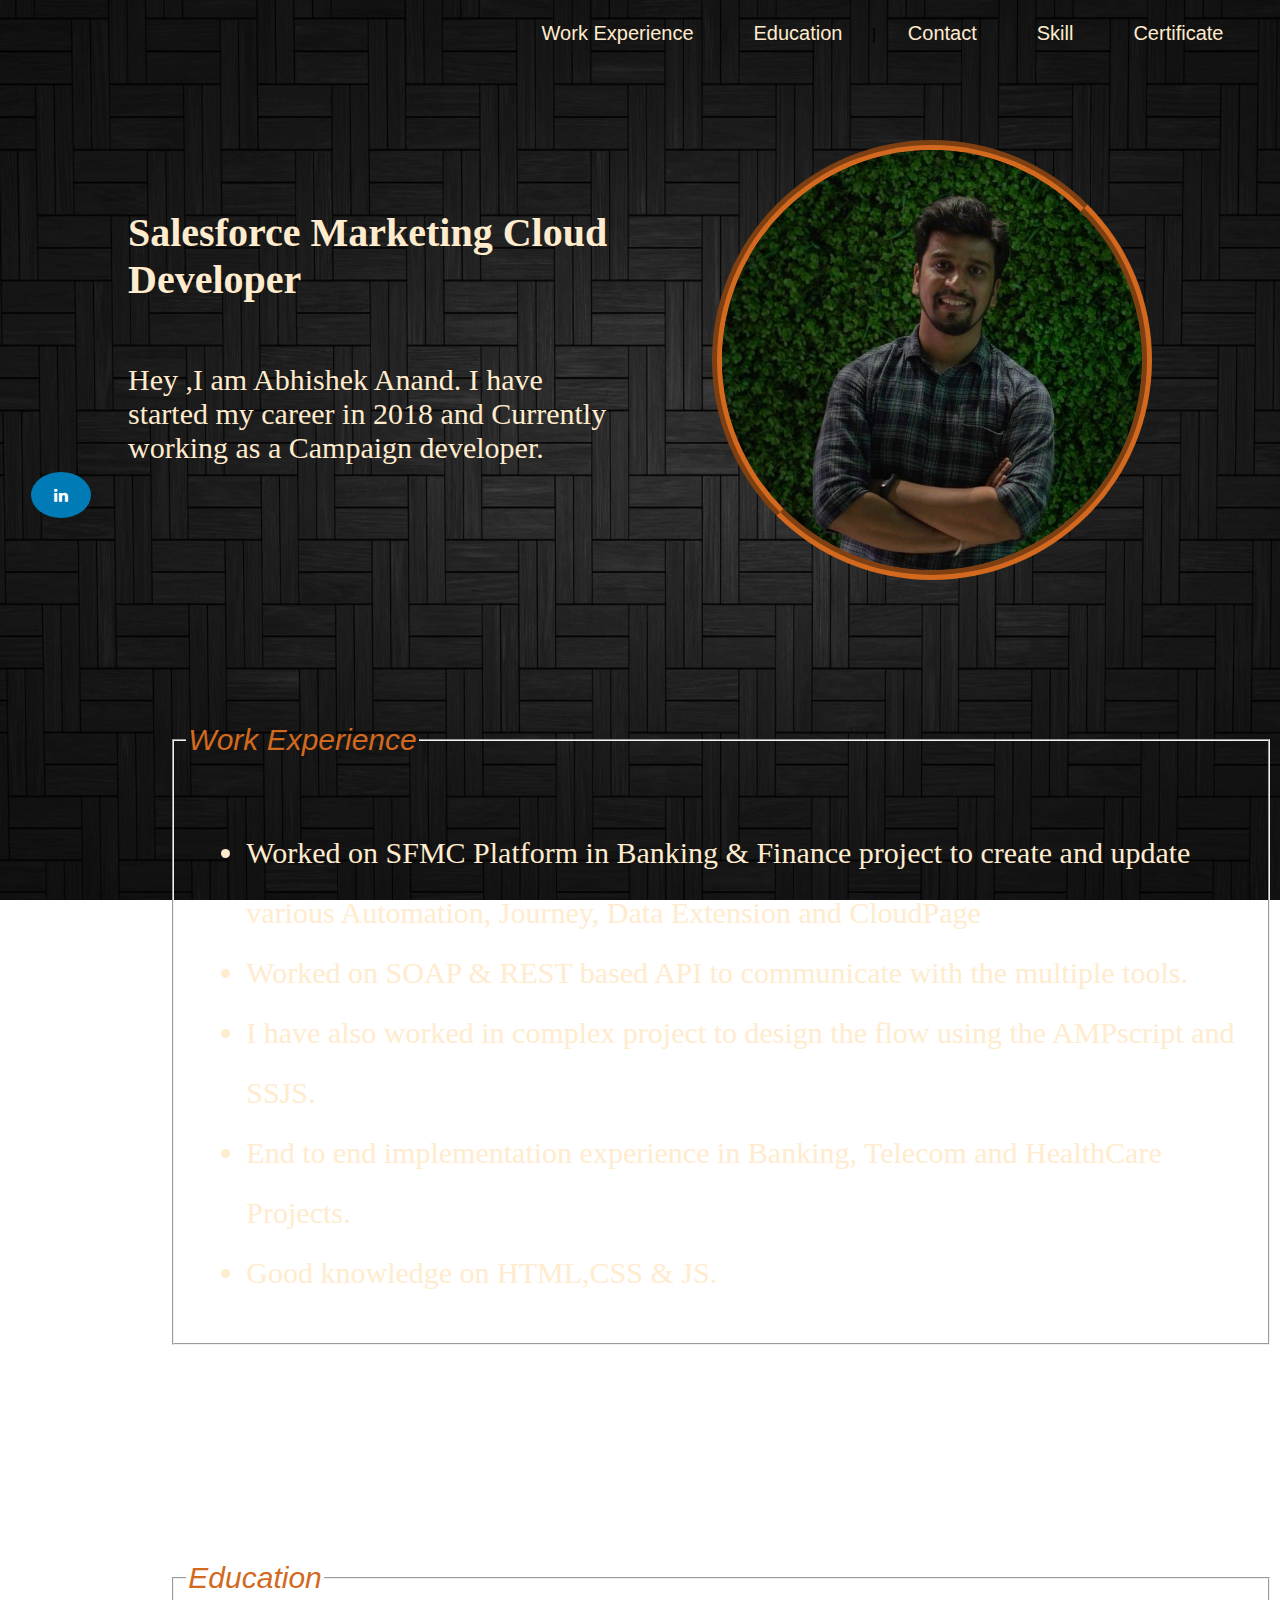
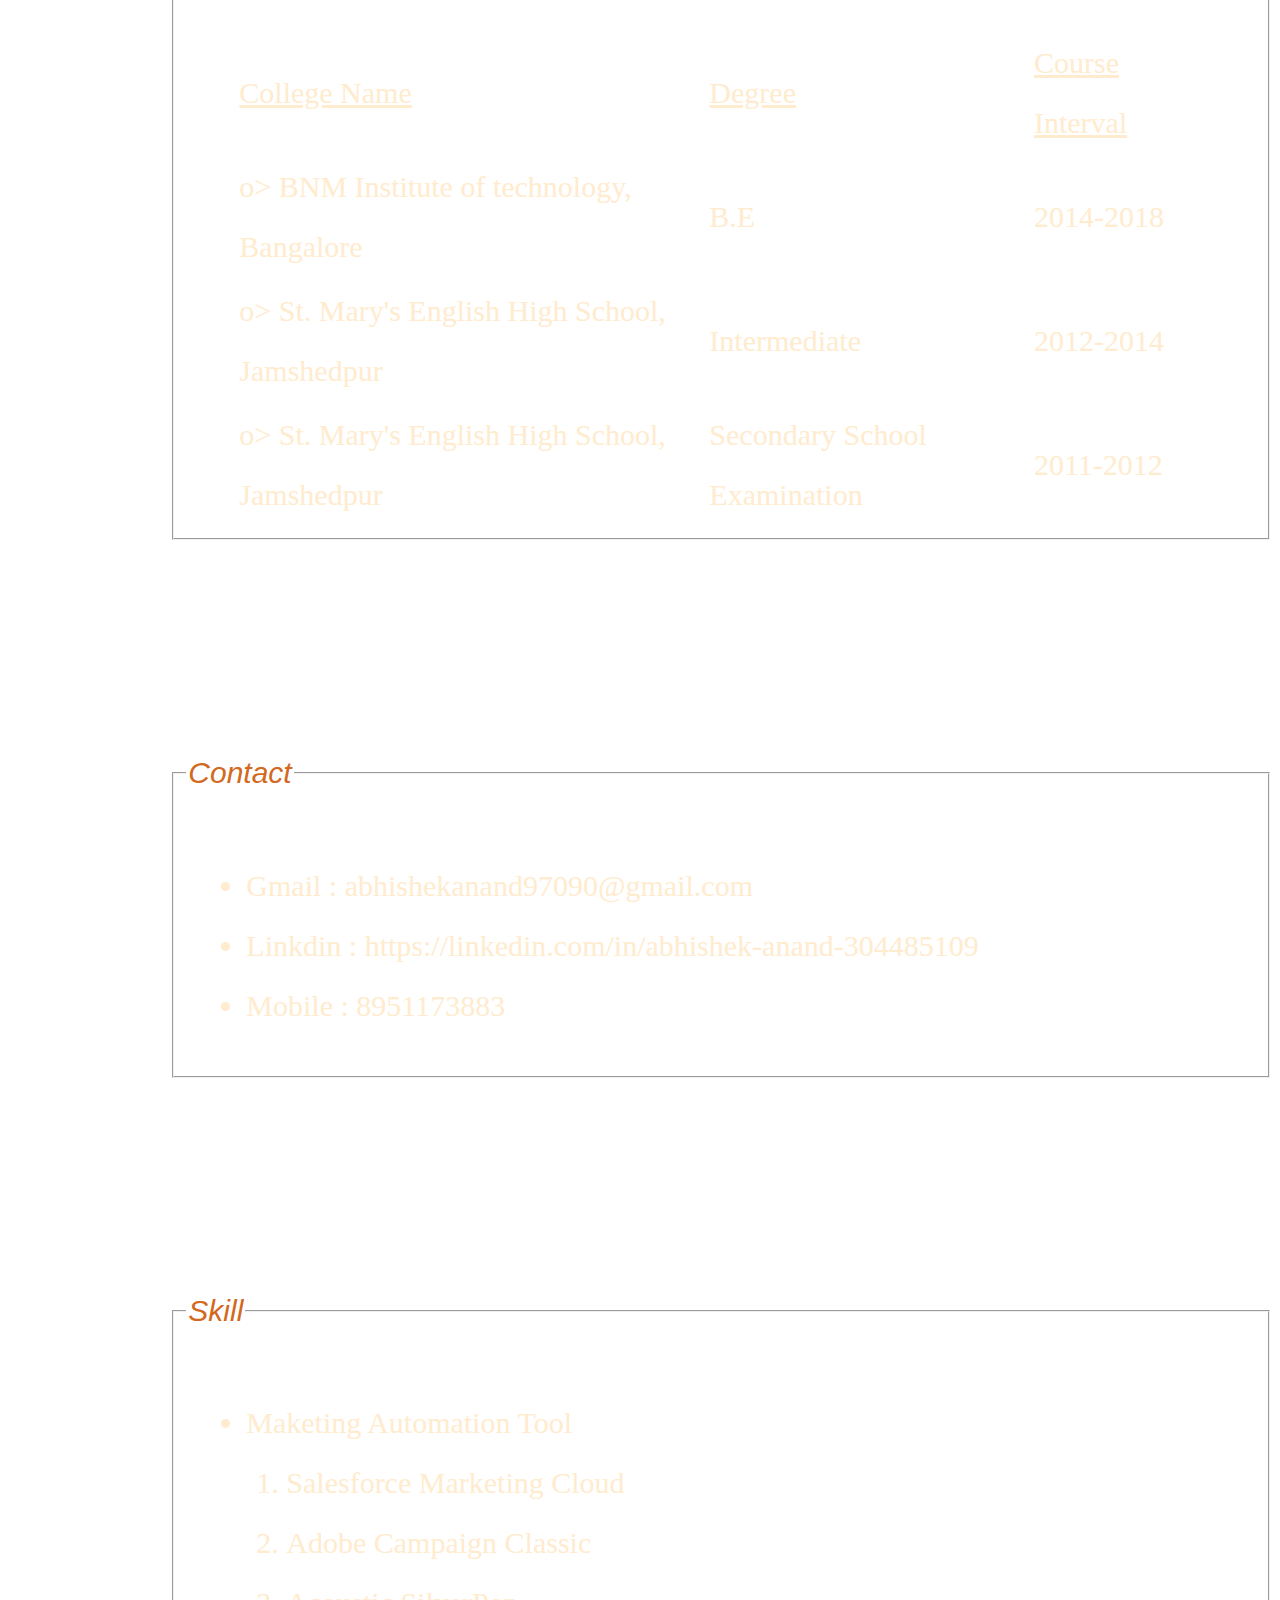
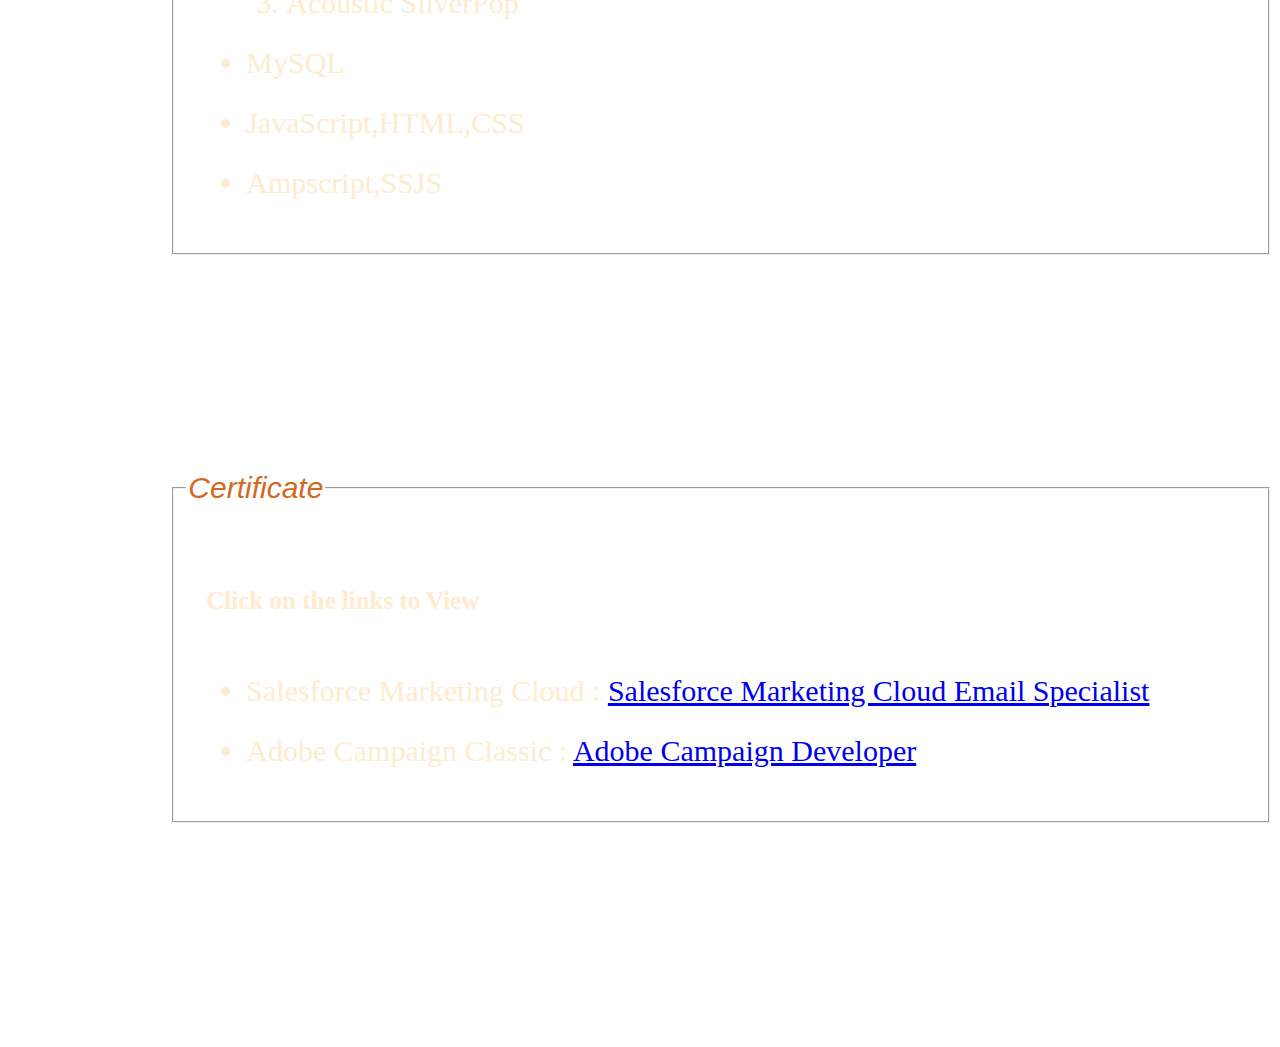
==== commit e1cb86df: "Update index.html" ====
--- a/index.html
+++ b/index.html
@@ -94,9 +94,7 @@
                       <td>
                         2014-2018
                       </td>
-                      <td>
-                        64.8%
-                      </td>
+                     
                 </tr>
     
                 <tr  id="o3" style="width: auto;" >
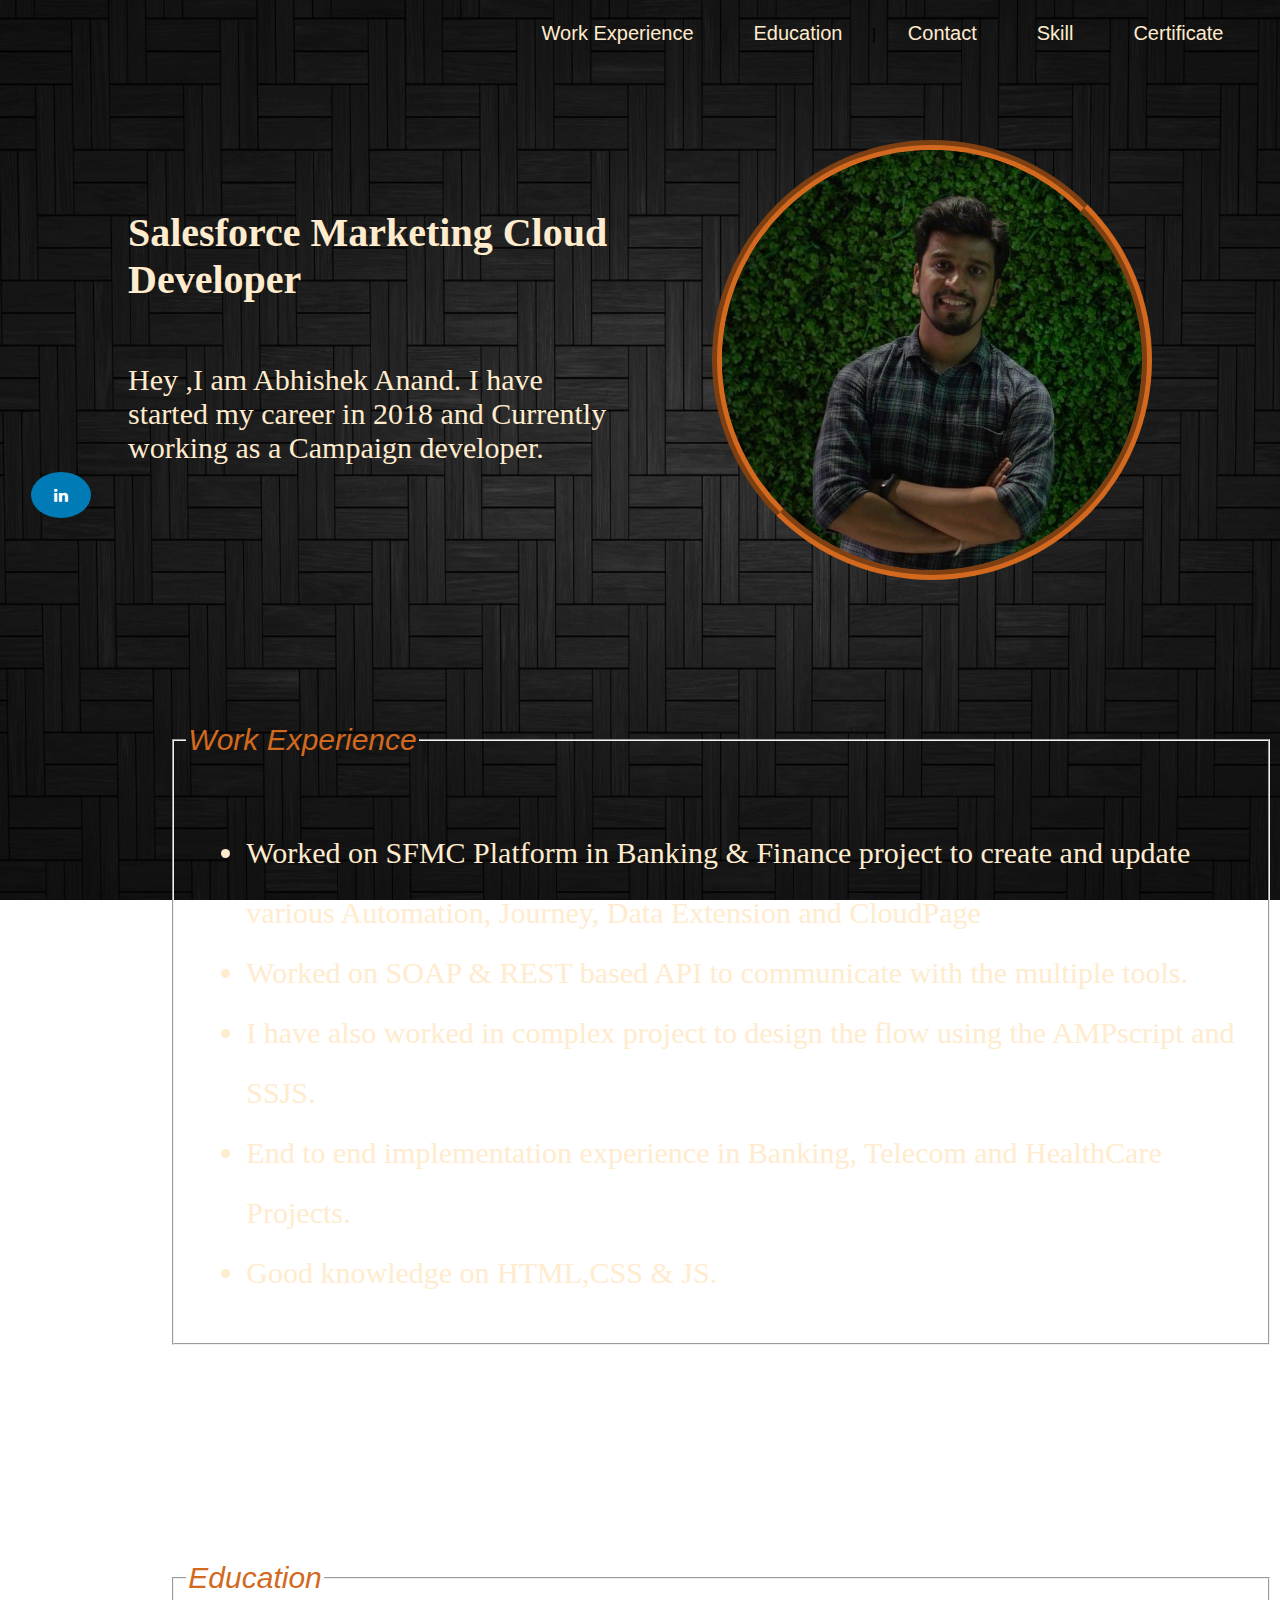
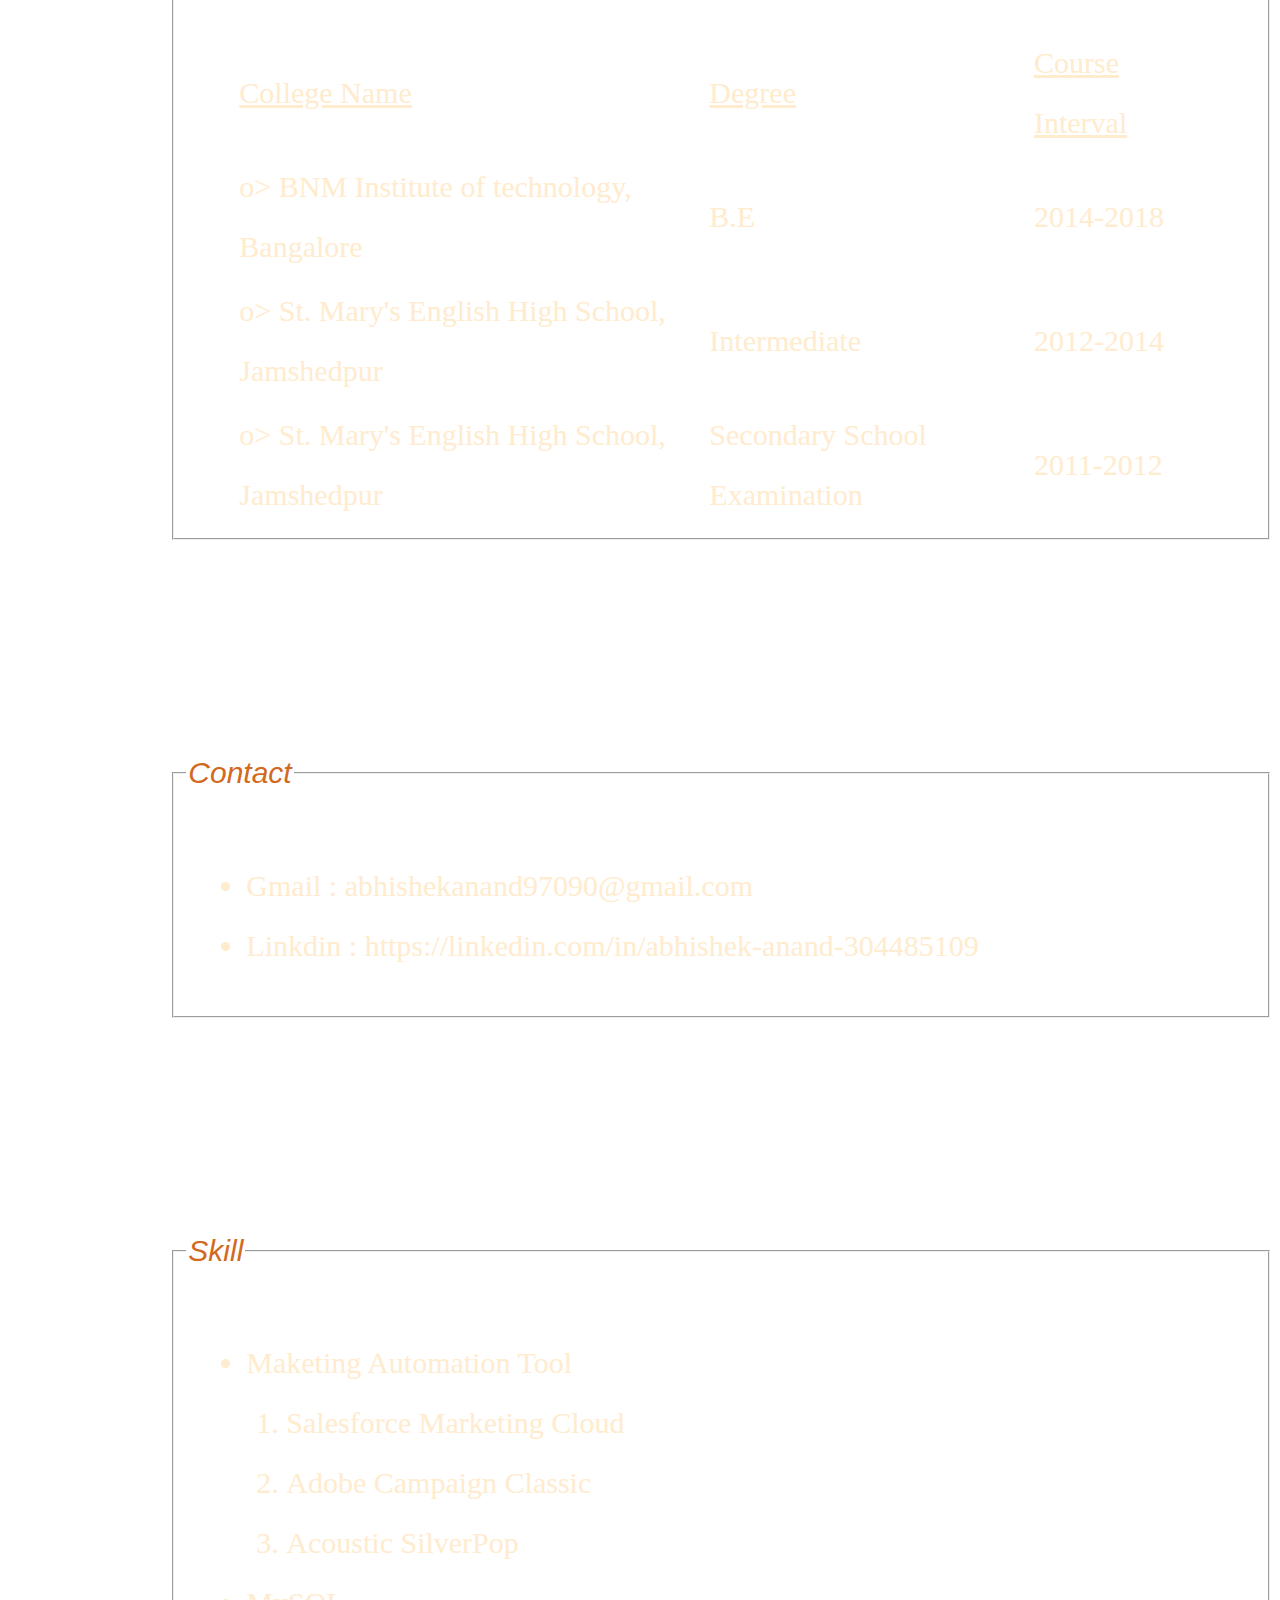
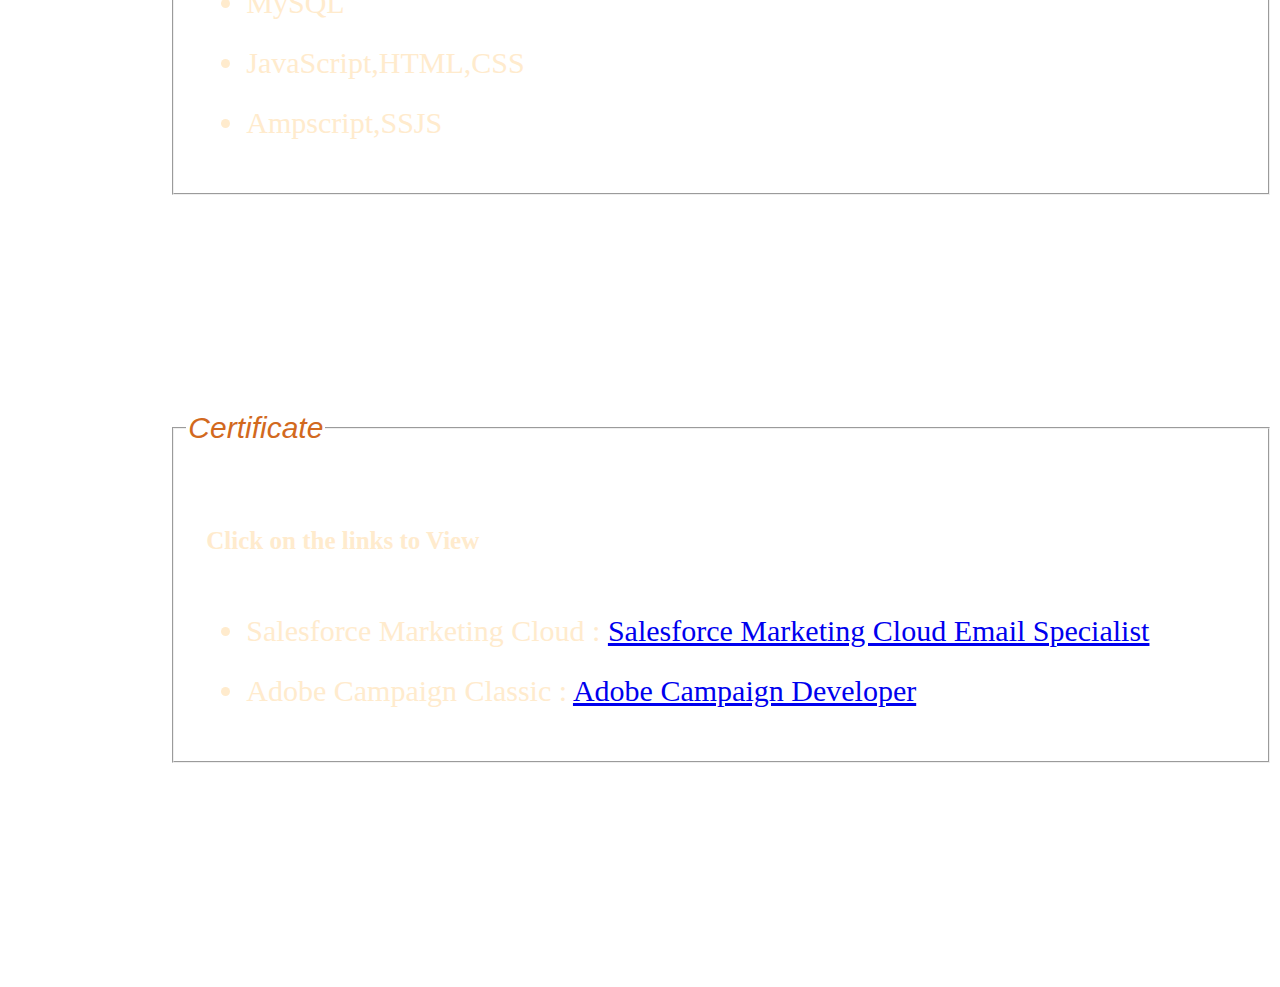
==== commit 61d3258f: "Update index.html" ====
--- a/index.html
+++ b/index.html
@@ -135,9 +135,7 @@
                   <li id="o2" >
                      Linkdin : https://linkedin.com/in/abhishek-anand-304485109
                   </li>
-                  <li id="o3">
-                      Mobile : 8951173883
-                  </li>
+                  
                   
               </ul>
           </div>
